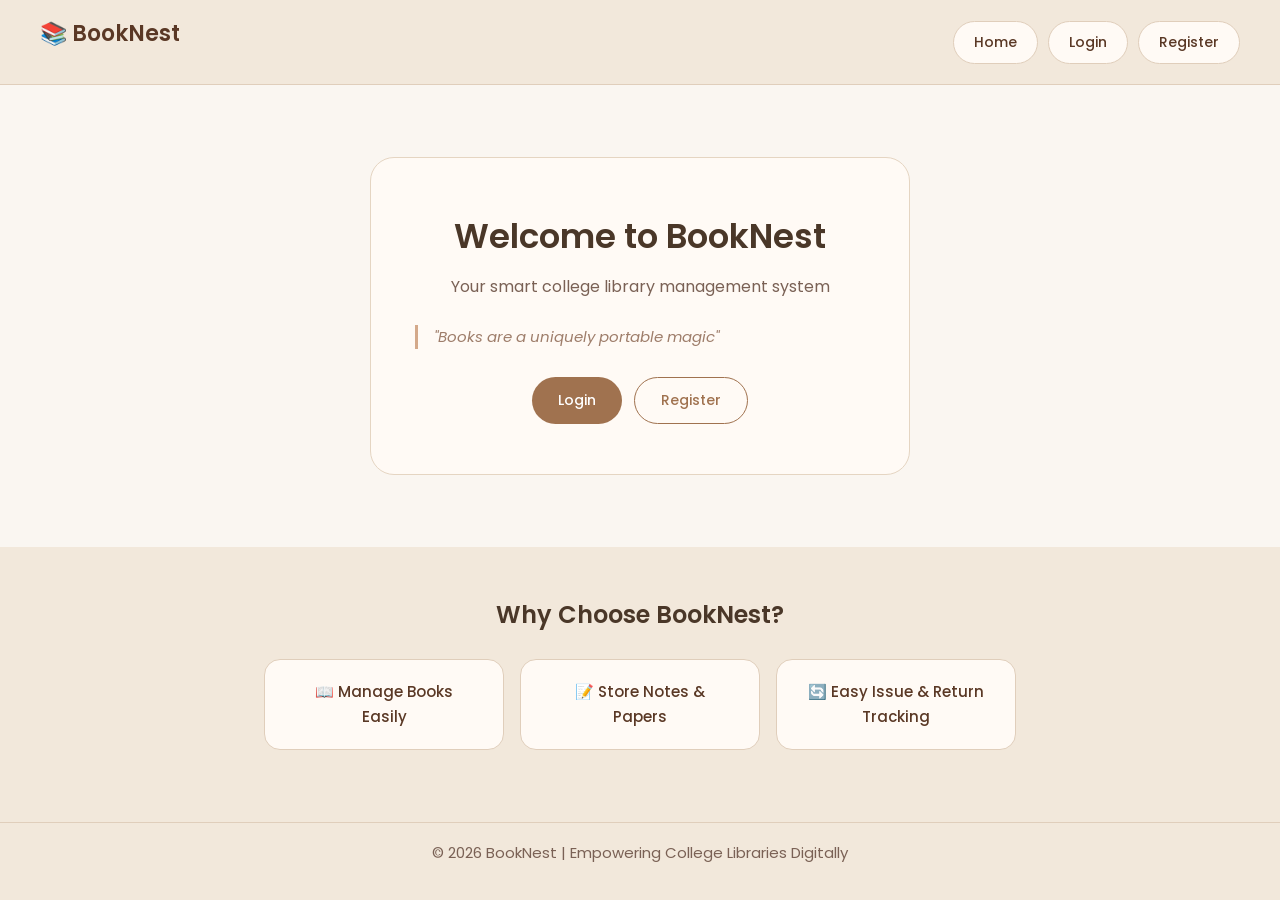
==== index.html @ f2a9ff37 "Add files via upload added Frontend" ====
<!DOCTYPE html>
<html lang="en">

<head>
    <meta charset="UTF-8">
    <meta name="viewport" content="width=device-width, initial-scale=1.0">
    <title>BookNest</title>

    <link rel="stylesheet" href="style.css">

    <link href="https://fonts.googleapis.com/css2?family=Poppins&display=swap" rel="stylesheet">
</head>

<body>

    <!-- Navbar -->
    <div class="navbar">
        <h2>📚 BookNest</h2>
        <div class="nav-links">
            <a href="index.html">Home</a>
            <a href="login.html">Login</a>
            <a href="register.html">Register</a>
        </div>
    </div>

    <!-- Hero Section -->
    <div class="container">
        <div class="card">
            <h1>Welcome to BookNest</h1>
            <p>Your smart college library management system</p>

            <blockquote>
                "Books are a uniquely portable magic"
            </blockquote>

            <div class="btn-group">
                <button onclick="location.href='login.html'">Login</button>
                <button onclick="location.href='register.html'" class="secondary-btn">Register</button>
            </div>
        </div>
    </div>

    <!-- Features -->
    <section class="features">
        <h2>Why Choose BookNest?</h2>
        <div class="feature-boxes">
            <div class="feature">
                📖 Manage Books Easily
            </div>
            <div class="feature">
                📝 Store Notes & Papers
            </div>
            <div class="feature">
                🔄 Easy Issue & Return Tracking
            </div>
        </div>
    </section>

    <!-- Footer -->
    <footer>
        <p>© 2026 BookNest | Empowering College Libraries Digitally</p>
    </footer>

</body>

</html>
---- style.css ----
/* =========================================
   BOOKNEST — SOFT ELEGANT THEME
   Warm Cream · Blush · Brown · Terracotta
   Redesigned for consistency & aesthetics
========================================= */

@import url('https://fonts.googleapis.com/css2?family=Poppins:wght@400;500;600&display=swap');

/* RESET */
*, *::before, *::after {
  margin: 0;
  padding: 0;
  box-sizing: border-box;
}

/* BASE */
body {
  font-family: 'Poppins', sans-serif;
  background: #faf6f1;
  color: #4a3728;
  line-height: 1.65;
  min-height: 100vh;
  display: flex;
  flex-direction: column;
}

/* =========================================
   NAVBAR
========================================= */
.navbar {
  background: #f2e8db;
  padding: 16px 40px;
  display: flex;
  justify-content: space-between;
  align-items: center;
  border-bottom: 1px solid #e0cebb;
  position: sticky;
  top: 0;
  z-index: 100;
}

.logo {
  font-size: 24px;
  font-weight: 600;
  color: #5a3825;
  letter-spacing: 0.3px;
}

.nav-links {
  display: flex;
  gap: 10px;
}

.nav-links a {
  text-decoration: none;
  color: #5a3825;
  background: #fffaf5;
  padding: 9px 20px;
  border-radius: 30px;
  border: 1px solid #e0cebb;
  font-size: 14px;
  font-weight: 500;
  transition: background 0.25s, color 0.25s, transform 0.2s;
}

.nav-links a:hover,
.nav-links a.active {
  background: #a0724f;
  color: #fff;
  border-color: #a0724f;
  transform: translateY(-1px);
}

/* Hamburger */
.menu-toggle {
  display: none;
  font-size: 22px;
  cursor: pointer;
  color: #5a3825;
}

/* =========================================
   HERO / INDEX PAGE
========================================= */
.container {
  flex: 1;
  display: flex;
  align-items: center;
  justify-content: center;
  padding: 60px 20px;
}

.card {
  background: #fffaf5;
  border: 1px solid #e5d5c2;
  border-radius: 24px;
  padding: 50px 44px;
  max-width: 540px;
  width: 100%;
  text-align: center;
}

.card h1 {
  font-size: 34px;
  color: #4a3728;
  margin-bottom: 10px;
}

.card p {
  font-size: 16px;
  color: #7a6155;
  margin-bottom: 24px;
}

blockquote {
  font-style: italic;
  color: #9e7d6a;
  border-left: 3px solid #d4a98a;
  padding-left: 16px;
  margin: 0 0 28px;
  text-align: left;
  font-size: 15px;
}

.btn-group {
  display: flex;
  gap: 12px;
  justify-content: center;
  flex-wrap: wrap;
}

/* Features Section */
.features {
  background: #f2e8db;
  padding: 48px 40px;
  text-align: center;
}

.features h2 {
  font-size: 24px;
  color: #4a3728;
  margin-bottom: 24px;
}

.feature-boxes {
  display: flex;
  gap: 16px;
  justify-content: center;
  flex-wrap: wrap;
}

.feature {
  background: #fffaf5;
  border: 1px solid #e0cebb;
  border-radius: 16px;
  padding: 20px 28px;
  font-size: 15px;
  color: #5a3825;
  font-weight: 500;
  flex: 1;
  min-width: 180px;
  max-width: 240px;
}

/* =========================================
   GENERAL PAGE CONTAINERS
========================================= */
.login-container,
.register-container,
.add-books-container,
.manage-books-container,
.issue-return-container,
.search-container,
.account-container {
  max-width: 820px;
  margin: 48px auto;
  background: #fffaf5;
  padding: 40px 44px;
  border-radius: 24px;
  border: 1px solid #e5d5c2;
}

section {
  flex: 1;
  padding: 0 20px;
}

/* =========================================
   TYPOGRAPHY
========================================= */
h1 {
  font-size: 30px;
  font-weight: 600;
  color: #4a3728;
  margin-bottom: 8px;
}

h2 {
  font-size: 22px;
  font-weight: 600;
  color: #5a3825;
  margin-bottom: 16px;
}

h3 {
  font-size: 17px;
  font-weight: 500;
  margin-bottom: 8px;
}

p {
  color: #7a6155;
  margin-bottom: 16px;
  font-size: 15px;
}

/* =========================================
   FORMS
========================================= */
form {
  display: flex;
  flex-direction: column;
  gap: 16px;
}

input,
select,
textarea {
  width: 100%;
  padding: 13px 16px;
  border-radius: 12px;
  border: 1px solid #d8c3a5;
  background: #fffdf9;
  font-size: 14px;
  font-family: 'Poppins', sans-serif;
  color: #4a3728;
  transition: border-color 0.2s, box-shadow 0.2s;
}

input:focus,
select:focus,
textarea:focus {
  border-color: #a0724f;
  box-shadow: 0 0 0 3px rgba(160, 114, 79, 0.12);
  outline: none;
}

input::placeholder,
textarea::placeholder {
  color: #b09a88;
}

label {
  font-size: 14px;
  color: #7a6155;
  font-weight: 500;
  margin-bottom: -8px;
}

/* =========================================
   BUTTONS
========================================= */
button,
.btn {
  background: #a0724f;
  color: #fff;
  border: none;
  padding: 12px 26px;
  border-radius: 30px;
  cursor: pointer;
  font-size: 14px;
  font-weight: 500;
  font-family: 'Poppins', sans-serif;
  transition: background 0.25s, transform 0.2s;
  display: inline-block;
  text-align: center;
}

button:hover,
.btn:hover {
  background: #7d5538;
  transform: translateY(-1px);
}

.secondary-btn {
  background: #fffaf5;
  color: #a0724f;
  border: 1.5px solid #a0724f;
}

.secondary-btn:hover {
  background: #f2e8db;
  color: #7d5538;
  border-color: #7d5538;
}

.register-link,
.login-link {
  font-size: 13px;
  color: #9e7d6a;
  text-align: center;
  margin-top: 4px;
}

.register-link a,
.login-link a {
  color: #a0724f;
  font-weight: 500;
  text-decoration: none;
}

.register-link a:hover,
.login-link a:hover {
  text-decoration: underline;
}

/* =========================================
   DASHBOARD LAYOUT
========================================= */
.dashboard {
  display: flex;
  flex: 1;
  min-height: calc(100vh - 70px - 56px);
}

/* SIDEBAR */
.sidebar {
  width: 220px;
  min-width: 220px;
  background: #f2e8db;
  border-right: 1px solid #e0cebb;
  padding: 32px 20px;
}

.sidebar h2 {
  font-size: 14px;
  font-weight: 600;
  color: #9e7d6a;
  letter-spacing: 0.8px;
  text-transform: uppercase;
  margin-bottom: 20px;
}

.sidebar ul {
  list-style: none;
  display: flex;
  flex-direction: column;
  gap: 6px;
}

.sidebar ul li a {
  display: block;
  padding: 10px 14px;
  border-radius: 10px;
  text-decoration: none;
  color: #5a3825;
  font-size: 14px;
  font-weight: 500;
  transition: background 0.2s, color 0.2s;
}

.sidebar ul li a:hover {
  background: #e8d5c2;
  color: #4a3728;
}

/* MAIN CONTENT */
.dashboard-main {
  flex: 1;
  padding: 36px 40px;
  overflow-y: auto;
}

.dashboard-main h1 {
  margin-bottom: 6px;
}

/* Stat Cards */
.dashboard-cards {
  display: grid;
  grid-template-columns: repeat(auto-fit, minmax(160px, 1fr));
  gap: 16px;
  margin: 28px 0;
}

.dash-card {
  background: #fffaf5;
  border: 1px solid #e5d5c2;
  border-radius: 16px;
  padding: 22px 20px;
  text-align: center;
}

.dash-card h3 {
  font-size: 13px;
  color: #9e7d6a;
  font-weight: 500;
  margin-bottom: 8px;
  text-transform: uppercase;
  letter-spacing: 0.5px;
}

.dash-card p {
  font-size: 28px;
  font-weight: 600;
  color: #5a3825;
  margin: 0;
}

/* Quick Actions */
.quick-actions {
  display: flex;
  flex-wrap: wrap;
  gap: 10px;
  margin-bottom: 32px;
}

.quick-actions button {
  font-size: 13px;
  padding: 10px 20px;
}

/* Recent Activity */
.recent-activity {
  background: #f9f3ec;
  border: 1px solid #e5d5c2;
  border-radius: 16px;
  padding: 24px 28px;
}

.recent-activity h2 {
  margin-bottom: 14px;
}

.recent-activity ul {
  list-style: none;
  display: flex;
  flex-direction: column;
  gap: 10px;
}

.recent-activity ul li {
  font-size: 14px;
  color: #6b5548;
  padding: 10px 14px;
  background: #fffaf5;
  border-radius: 10px;
  border: 1px solid #ecdbc8;
}

/* =========================================
   TABLES (Manage Books / Account)
========================================= */
.manage-search {
  display: flex;
  gap: 10px;
  margin-bottom: 24px;
}

.manage-search input {
  flex: 1;
}

.manage-search button {
  white-space: nowrap;
}

.books-table {
  width: 100%;
  border-collapse: collapse;
  font-size: 14px;
  margin-top: 8px;
}

.books-table thead tr {
  background: #f2e8db;
}

.books-table th {
  padding: 12px 14px;
  text-align: left;
  font-weight: 600;
  color: #5a3825;
  border-bottom: 2px solid #e0cebb;
}

.books-table td {
  padding: 12px 14px;
  color: #6b5548;
  border-bottom: 1px solid #f0e4d4;
}

.books-table tbody tr:hover {
  background: #fdf6ef;
}

.edit-btn {
  background: #e8f0fa;
  color: #3a5fa0;
  border: none;
  padding: 6px 14px;
  border-radius: 20px;
  font-size: 13px;
  cursor: pointer;
  margin-right: 6px;
  transition: background 0.2s;
}

.edit-btn:hover {
  background: #c8d8f0;
  transform: none;
}

.delete-btn {
  background: #faeaea;
  color: #a03030;
  border: none;
  padding: 6px 14px;
  border-radius: 20px;
  font-size: 13px;
  cursor: pointer;
  transition: background 0.2s;
}

.delete-btn:hover {
  background: #f0caca;
  transform: none;
}

/* =========================================
   ACCOUNT PAGE
========================================= */
.profile-card {
  background: #f9f3ec;
  border: 1px solid #e5d5c2;
  border-radius: 16px;
  padding: 24px 28px;
  margin-bottom: 28px;
}

.profile-card h2 {
  margin-bottom: 14px;
}

.profile-card p {
  font-size: 14px;
  color: #6b5548;
  margin-bottom: 8px;
}

.borrowed-books {
  margin-bottom: 28px;
}

.account-actions {
  display: flex;
  gap: 12px;
  flex-wrap: wrap;
}

/* =========================================
   ISSUE / RETURN
========================================= */
.fine-info {
  background: #fdf6ef;
  border: 1px solid #e5d5c2;
  border-radius: 12px;
  padding: 16px 20px;
}

.fine-info p {
  font-size: 14px;
  color: #7a6155;
  margin-bottom: 4px;
}

.fine-info p:last-child {
  margin-bottom: 0;
}

/* =========================================
   FOOTER
========================================= */
.footer,
footer {
  background: #f2e8db;
  border-top: 1px solid #e0cebb;
  text-align: center;
  padding: 18px 20px;
  font-size: 13px;
  color: #9e7d6a;
}

/* =========================================
   MOBILE RESPONSIVE
========================================= */
@media (max-width: 700px) {
  .navbar {
    padding: 14px 20px;
    flex-wrap: wrap;
    gap: 10px;
  }

  .nav-links {
    display: none;
    flex-direction: column;
    width: 100%;
    gap: 8px;
  }

  .nav-links.show {
    display: flex;
  }

  .nav-links a {
    width: 100%;
    text-align: center;
  }

  .menu-toggle {
    display: block;
  }

  .login-container,
  .register-container,
  .add-books-container,
  .manage-books-container,
  .issue-return-container,
  .search-container,
  .account-container {
    margin: 24px 0;
    padding: 28px 20px;
    border-radius: 0;
    border-left: none;
    border-right: none;
  }

  .dashboard {
    flex-direction: column;
  }

  .sidebar {
    width: 100%;
    min-width: unset;
    border-right: none;
    border-bottom: 1px solid #e0cebb;
    padding: 20px;
  }

  .sidebar ul {
    flex-direction: row;
    flex-wrap: wrap;
  }

  .dashboard-main {
    padding: 24px 20px;
  }

  .dashboard-cards {
    grid-template-columns: repeat(2, 1fr);
  }

  .card {
    padding: 32px 24px;
  }

  .feature-boxes {
    flex-direction: column;
    align-items: center;
  }

  .books-table {
    font-size: 12px;
    display: block;
    overflow-x: auto;
  }
}
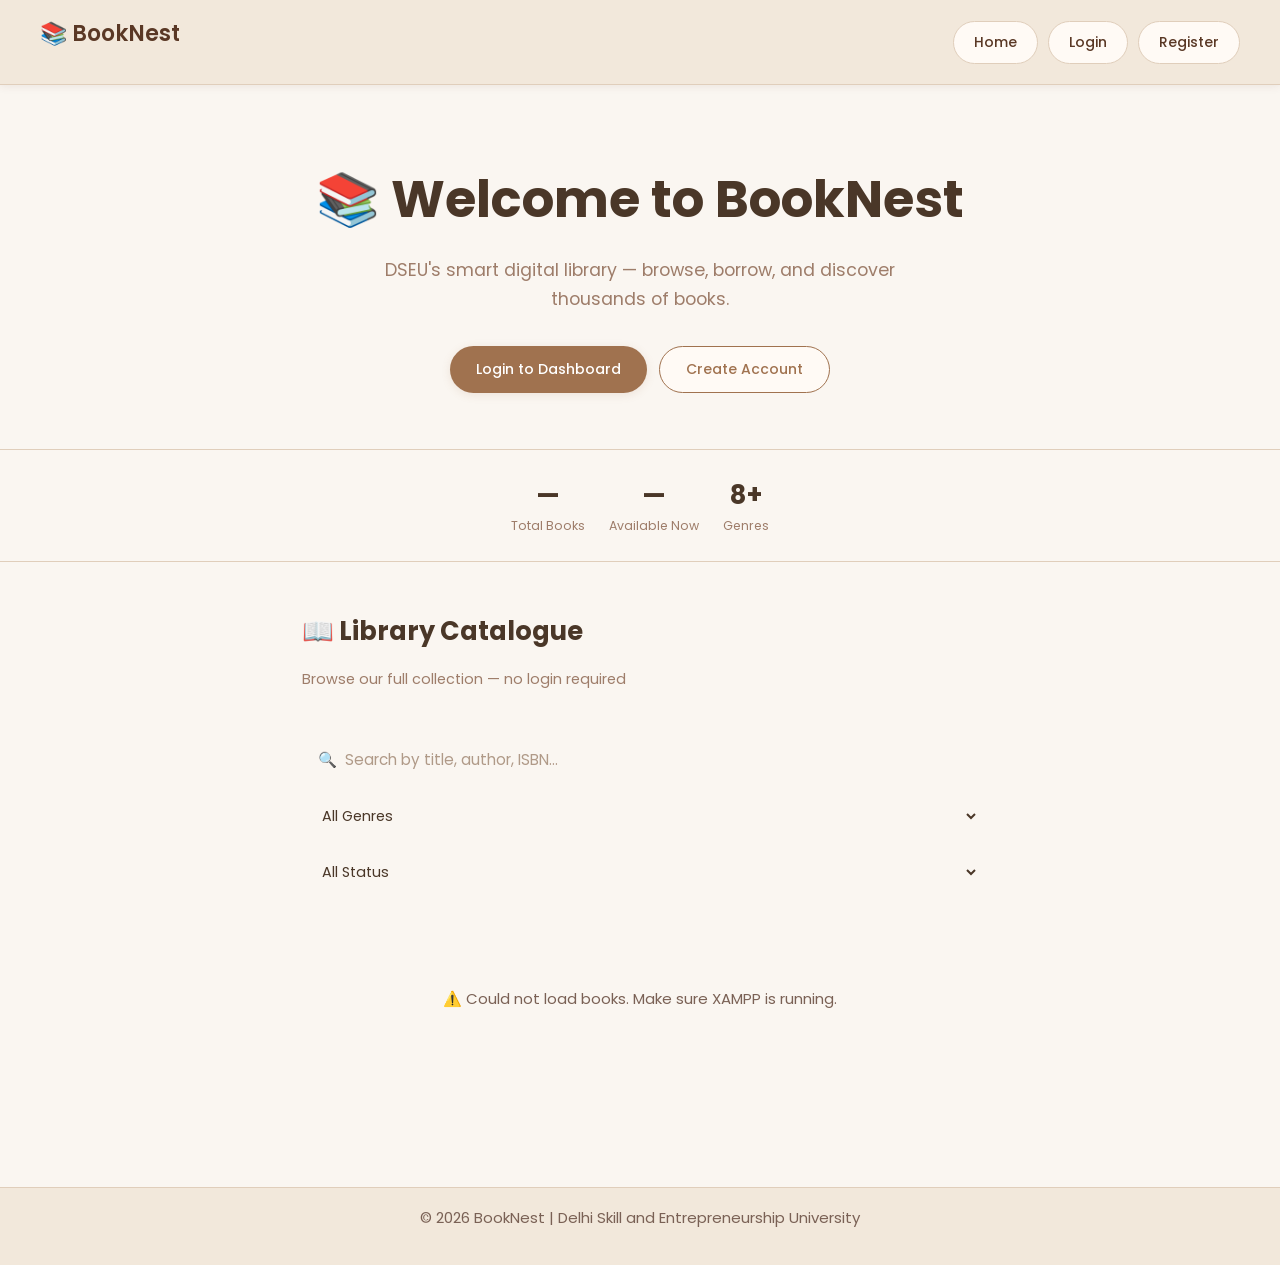
==== commit ae9989cf: "feat: implement backend API architecture for user authentication and book management, and enhance th" ====
--- a/index.html
+++ b/index.html
@@ -1,66 +1,463 @@
-<!DOCTYPE html>
-<html lang="en">
-
-<head>
-    <meta charset="UTF-8">
-    <meta name="viewport" content="width=device-width, initial-scale=1.0">
-    <title>BookNest</title>
-
-    <link rel="stylesheet" href="style.css">
-
-    <link href="https://fonts.googleapis.com/css2?family=Poppins&display=swap" rel="stylesheet">
-</head>
-
-<body>
-
-    <!-- Navbar -->
-    <div class="navbar">
-        <h2>📚 BookNest</h2>
-        <div class="nav-links">
-            <a href="index.html">Home</a>
-            <a href="login.html">Login</a>
-            <a href="register.html">Register</a>
-        </div>
-    </div>
-
-    <!-- Hero Section -->
-    <div class="container">
-        <div class="card">
-            <h1>Welcome to BookNest</h1>
-            <p>Your smart college library management system</p>
-
-            <blockquote>
-                "Books are a uniquely portable magic"
-            </blockquote>
-
-            <div class="btn-group">
-                <button onclick="location.href='login.html'">Login</button>
-                <button onclick="location.href='register.html'" class="secondary-btn">Register</button>
-            </div>
-        </div>
-    </div>
-
-    <!-- Features -->
-    <section class="features">
-        <h2>Why Choose BookNest?</h2>
-        <div class="feature-boxes">
-            <div class="feature">
-                📖 Manage Books Easily
-            </div>
-            <div class="feature">
-                📝 Store Notes & Papers
-            </div>
-            <div class="feature">
-                🔄 Easy Issue & Return Tracking
-            </div>
-        </div>
-    </section>
-
-    <!-- Footer -->
-    <footer>
-        <p>© 2026 BookNest | Empowering College Libraries Digitally</p>
-    </footer>
-
-</body>
-
+<!DOCTYPE html>
+<html lang="en">
+
+<head>
+    <meta charset="UTF-8">
+    <meta name="viewport" content="width=device-width, initial-scale=1.0">
+    <meta name="description" content="BookNest — DSEU's smart college library management system. Browse books, manage your account, and access library resources.">
+    <title>BookNest | College Library</title>
+    <link rel="stylesheet" href="style.css">
+    <link href="https://fonts.googleapis.com/css2?family=Poppins:wght@300;400;500;600;700&display=swap" rel="stylesheet">
+    <style>
+        /* ── Hero ────────────────────────────── */
+        .hero {
+            background: linear-gradient(135deg, var(--bn-cream) 0%, #f0e8df 100%);
+            padding: 72px 24px 56px;
+            text-align: center;
+        }
+        .hero h1 {
+            font-size: clamp(2rem, 5vw, 3.2rem);
+            font-weight: 700;
+            color: var(--bn-brown-dark);
+            margin-bottom: 14px;
+        }
+        .hero p {
+            font-size: 1.1rem;
+            color: var(--bn-brown-light);
+            max-width: 520px;
+            margin: 0 auto 32px;
+        }
+        .hero-btns { display: flex; gap: 12px; justify-content: center; flex-wrap: wrap; }
+        .hero-btns .btn { min-width: 140px; }
+
+        /* ── Books Section ───────────────────── */
+        .books-section {
+            padding: 48px 24px 64px;
+            max-width: 1200px;
+            margin: 0 auto;
+        }
+        .section-header {
+            display: flex;
+            align-items: center;
+            justify-content: space-between;
+            margin-bottom: 28px;
+            flex-wrap: wrap;
+            gap: 12px;
+        }
+        .section-header h2 {
+            font-size: 1.6rem;
+            font-weight: 700;
+            color: var(--bn-brown-dark);
+        }
+        .section-header p { color: var(--bn-brown-light); font-size: 0.9rem; }
+
+        /* Search bar */
+        .home-search {
+            display: flex;
+            gap: 10px;
+            margin-bottom: 32px;
+            flex-wrap: wrap;
+        }
+        .home-search input {
+            flex: 1;
+            min-width: 220px;
+            padding: 12px 16px;
+            border: 1.5px solid var(--bn-input-border);
+            border-radius: var(--r-md);
+            font-size: 0.95rem;
+            background: var(--bn-white);
+            color: var(--bn-brown-dark);
+            font-family: inherit;
+            transition: border-color 0.2s;
+        }
+        .home-search input:focus {
+            outline: none;
+            border-color: var(--bn-brown);
+        }
+        .home-search select {
+            padding: 12px 16px;
+            border: 1.5px solid var(--bn-input-border);
+            border-radius: var(--r-md);
+            background: var(--bn-white);
+            color: var(--bn-brown-dark);
+            font-family: inherit;
+            font-size: 0.9rem;
+            cursor: pointer;
+        }
+
+        /* Book grid */
+        .books-grid {
+            display: grid;
+            grid-template-columns: repeat(auto-fill, minmax(200px, 1fr));
+            gap: 24px;
+        }
+
+        .book-card {
+            background: var(--bn-white);
+            border-radius: var(--r-lg);
+            border: 1px solid var(--bn-border);
+            overflow: hidden;
+            transition: transform 0.2s, box-shadow 0.2s;
+            cursor: default;
+        }
+        .book-card:hover {
+            transform: translateY(-4px);
+            box-shadow: 0 12px 32px rgba(101,67,33,0.13);
+        }
+        .book-cover-img {
+            width: 100%;
+            height: 220px;
+            object-fit: cover;
+            display: block;
+            background: var(--bn-cream);
+        }
+        .book-cover-placeholder {
+            width: 100%;
+            height: 220px;
+            display: flex;
+            align-items: center;
+            justify-content: center;
+            font-size: 3.5rem;
+            background: linear-gradient(135deg, #f5ede4 0%, #ede3d8 100%);
+        }
+        .book-card-body {
+            padding: 14px 16px 18px;
+        }
+        .book-card-title {
+            font-size: 0.95rem;
+            font-weight: 600;
+            color: var(--bn-brown-dark);
+            margin-bottom: 4px;
+            line-height: 1.3;
+            display: -webkit-box;
+            -webkit-line-clamp: 2;
+            -webkit-box-orient: vertical;
+            overflow: hidden;
+        }
+        .book-card-author {
+            font-size: 0.8rem;
+            color: var(--bn-brown-light);
+            margin-bottom: 10px;
+        }
+        .book-card-meta {
+            display: flex;
+            align-items: center;
+            justify-content: space-between;
+            flex-wrap: wrap;
+            gap: 6px;
+        }
+        .badge-genre {
+            font-size: 0.7rem;
+            padding: 3px 9px;
+            background: var(--bn-cream);
+            color: var(--bn-brown);
+            border-radius: 20px;
+            border: 1px solid var(--bn-border);
+            font-weight: 500;
+        }
+        .avail-badge {
+            font-size: 0.72rem;
+            font-weight: 600;
+            padding: 3px 9px;
+            border-radius: 20px;
+        }
+        .avail-badge.ok  { background: #edfaf3; color: #1a7f4f; }
+        .avail-badge.low { background: #fff8e6; color: #b45309; }
+        .avail-badge.none { background: #fef2f2; color: #b91c1c; }
+
+        /* Loading / empty states */
+        .books-state {
+            grid-column: 1 / -1;
+            text-align: center;
+            padding: 60px 20px;
+            color: var(--bn-brown-light);
+        }
+        .books-state .spinner {
+            width: 40px; height: 40px;
+            border: 3px solid var(--bn-border);
+            border-top-color: var(--bn-brown);
+            border-radius: 50%;
+            animation: spin 0.8s linear infinite;
+            margin: 0 auto 16px;
+        }
+        @keyframes spin { to { transform: rotate(360deg); } }
+
+        /* Pagination */
+        .home-pagination {
+            display: flex;
+            gap: 8px;
+            justify-content: center;
+            margin-top: 36px;
+            flex-wrap: wrap;
+        }
+        .home-pagination button {
+            padding: 8px 16px;
+            border: 1.5px solid var(--bn-border);
+            border-radius: var(--r-sm);
+            background: var(--bn-white);
+            color: var(--bn-brown);
+            cursor: pointer;
+            font-size: 0.88rem;
+            font-family: inherit;
+            transition: all 0.2s;
+        }
+        .home-pagination button:hover,
+        .home-pagination button.active {
+            background: var(--bn-brown);
+            color: var(--bn-white);
+            border-color: var(--bn-brown);
+        }
+        .home-pagination button:disabled { opacity: 0.4; cursor: default; }
+
+        /* Stats strip */
+        .stats-strip {
+            display: flex;
+            gap: 24px;
+            justify-content: center;
+            flex-wrap: wrap;
+            padding: 24px;
+            background: var(--bn-white);
+            border-top: 1px solid var(--bn-border);
+            border-bottom: 1px solid var(--bn-border);
+        }
+        .stat-chip {
+            text-align: center;
+        }
+        .stat-chip .val {
+            font-size: 1.6rem;
+            font-weight: 700;
+            color: var(--bn-brown-dark);
+        }
+        .stat-chip .lbl {
+            font-size: 0.78rem;
+            color: var(--bn-brown-light);
+        }
+    </style>
+</head>
+
+<body>
+
+    <!-- Navbar -->
+    <nav class="navbar">
+        <h2>📚 BookNest</h2>
+        <div class="nav-links" id="navLinks">
+            <a href="index.html">Home</a>
+            <a href="login.html" id="navLogin">Login</a>
+            <a href="register.html" id="navRegister">Register</a>
+            <a href="dashboard.html" id="navDashboard" style="display:none">Dashboard</a>
+            <a href="api/logout.php" id="navLogout" style="display:none">Logout</a>
+        </div>
+    </nav>
+
+    <!-- Hero -->
+    <section class="hero">
+        <h1>📚 Welcome to BookNest</h1>
+        <p>DSEU's smart digital library — browse, borrow, and discover thousands of books.</p>
+        <div class="hero-btns">
+            <button class="btn primary-btn" onclick="location.href='login.html'" id="heroBtnLogin">Login to Dashboard</button>
+            <button class="btn secondary-btn" onclick="location.href='register.html'" id="heroBtnRegister">Create Account</button>
+        </div>
+    </section>
+
+    <!-- Stats Strip -->
+    <div class="stats-strip">
+        <div class="stat-chip">
+            <div class="val" id="homeStatTotal">—</div>
+            <div class="lbl">Total Books</div>
+        </div>
+        <div class="stat-chip">
+            <div class="val" id="homeStatAvailable">—</div>
+            <div class="lbl">Available Now</div>
+        </div>
+        <div class="stat-chip">
+            <div class="val" id="homeStatGenres">8+</div>
+            <div class="lbl">Genres</div>
+        </div>
+    </div>
+
+    <!-- Book Catalogue -->
+    <section class="books-section">
+        <div class="section-header">
+            <div>
+                <h2>📖 Library Catalogue</h2>
+                <p>Browse our full collection — no login required</p>
+            </div>
+        </div>
+
+        <!-- Search & Filter -->
+        <div class="home-search">
+            <input type="search" id="homeSearch" placeholder="🔍  Search by title, author, ISBN…" autocomplete="off">
+            <select id="homeGenre">
+                <option value="">All Genres</option>
+                <option>Fiction</option>
+                <option>Dystopian Fiction</option>
+                <option>Classic Fiction</option>
+                <option>Fantasy</option>
+                <option>Mystery/Thriller</option>
+                <option>Philosophical Fiction</option>
+                <option>Science</option>
+                <option>Non-Fiction</option>
+                <option>History</option>
+                <option>Biography</option>
+                <option>Computer Science</option>
+                <option>Mathematics</option>
+                <option>Engineering</option>
+            </select>
+            <select id="homeStatus">
+                <option value="">All Status</option>
+                <option value="available">Available</option>
+                <option value="unavailable">Fully Issued</option>
+            </select>
+        </div>
+
+        <!-- Grid -->
+        <div class="books-grid" id="homeGrid">
+            <div class="books-state">
+                <div class="spinner"></div>
+                <p>Loading catalogue…</p>
+            </div>
+        </div>
+
+        <!-- Pagination -->
+        <div class="home-pagination" id="homePagination"></div>
+    </section>
+
+    <!-- Footer -->
+    <footer class="footer">
+        <p>© 2026 BookNest | Delhi Skill and Entrepreneurship University</p>
+    </footer>
+
+    <script>
+    // ── Session-aware nav ─────────────────────────────────
+    (function () {
+        try {
+            const s = JSON.parse(sessionStorage.getItem('booknest_session') || 'null');
+            if (s && s.username) {
+                document.getElementById('navLogin').style.display = 'none';
+                document.getElementById('navRegister').style.display = 'none';
+                document.getElementById('navDashboard').style.display = '';
+                document.getElementById('navLogout').style.display = '';
+                document.getElementById('heroBtnLogin').textContent = 'Go to Dashboard';
+                document.getElementById('heroBtnLogin').onclick = () => location.href = 'dashboard.html';
+                document.getElementById('heroBtnRegister').style.display = 'none';
+            }
+        } catch(e) {}
+    })();
+
+    // ── Catalogue ─────────────────────────────────────────
+    const PER = 12;
+    let currentPage = 1;
+    let searchTimer;
+
+    async function loadCatalogue(page = 1) {
+        currentPage = page;
+        const grid  = document.getElementById('homeGrid');
+        const q     = document.getElementById('homeSearch').value.trim();
+        const genre = document.getElementById('homeGenre').value;
+        const status = document.getElementById('homeStatus').value;
+
+        grid.innerHTML = `<div class="books-state"><div class="spinner"></div><p>Loading catalogue…</p></div>`;
+
+        const params = new URLSearchParams({ action: 'list', page, per: PER });
+        if (genre)  params.set('genre', genre);
+        if (status) params.set('status', status);
+        if (q)      params.set('q', q);
+
+        try {
+            const res  = await fetch('api/books.php?' + params);
+            const data = await res.json();
+            if (!data.success) throw new Error(data.message);
+
+            // Stats
+            if (page === 1 && !genre && !status && !q) {
+                document.getElementById('homeStatTotal').textContent = data.meta.total;
+            }
+
+            renderGrid(data.data);
+            renderPagination(data.meta);
+        } catch (e) {
+            grid.innerHTML = `<div class="books-state"><p>⚠️ Could not load books. Make sure XAMPP is running.</p></div>`;
+        }
+    }
+
+    function renderGrid(books) {
+        const grid = document.getElementById('homeGrid');
+        if (!books || books.length === 0) {
+            grid.innerHTML = `<div class="books-state"><p>📭 No books found matching your search.</p></div>`;
+            return;
+        }
+        grid.innerHTML = books.map(b => {
+            const avail = parseInt(b.available);
+            const total = parseInt(b.total_copies);
+            const pct   = total > 0 ? avail / total : 0;
+            const cls   = avail === 0 ? 'none' : pct <= 0.25 ? 'low' : 'ok';
+            const label = avail === 0 ? 'Fully Issued' : `${avail} / ${total} Available`;
+
+            const coverHtml = b.cover_url
+                ? `<img class="book-cover-img" src="${esc(b.cover_url)}" alt="Cover of ${esc(b.title)}" loading="lazy" onerror="this.style.display='none';this.nextElementSibling.style.display='flex'">`
+                : '';
+            const placeholder = `<div class="book-cover-placeholder" ${b.cover_url ? 'style="display:none"' : ''}>📚</div>`;
+
+            return `
+            <div class="book-card">
+                ${coverHtml}${placeholder}
+                <div class="book-card-body">
+                    <div class="book-card-title">${esc(b.title)}</div>
+                    <div class="book-card-author">by ${esc(b.author)}</div>
+                    <div class="book-card-meta">
+                        ${b.genre ? `<span class="badge-genre">${esc(b.genre)}</span>` : '<span></span>'}
+                        <span class="avail-badge ${cls}">${label}</span>
+                    </div>
+                </div>
+            </div>`;
+        }).join('');
+    }
+
+    function renderPagination(meta) {
+        const el  = document.getElementById('homePagination');
+        const { page, total_pages } = meta;
+        if (total_pages <= 1) { el.innerHTML = ''; return; }
+
+        let html = `<button ${page<=1?'disabled':''} onclick="loadCatalogue(${page-1})">← Prev</button>`;
+        for (let i = 1; i <= total_pages; i++) {
+            if (total_pages > 7 && Math.abs(i - page) > 2 && i !== 1 && i !== total_pages) {
+                if (i === 2 || i === total_pages - 1) html += `<button disabled>…</button>`;
+                continue;
+            }
+            html += `<button class="${i===page?'active':''}" onclick="loadCatalogue(${i})">${i}</button>`;
+        }
+        html += `<button ${page>=total_pages?'disabled':''} onclick="loadCatalogue(${page+1})">Next →</button>`;
+        el.innerHTML = html;
+    }
+
+    function esc(str) {
+        return String(str ?? '').replace(/&/g,'&amp;').replace(/</g,'&lt;').replace(/>/g,'&gt;').replace(/"/g,'&quot;');
+    }
+
+    // ── Events ────────────────────────────────────────────
+    document.getElementById('homeSearch').addEventListener('input', e => {
+        clearTimeout(searchTimer);
+        searchTimer = setTimeout(() => loadCatalogue(1), 300);
+    });
+    document.getElementById('homeGenre').addEventListener('change', () => loadCatalogue(1));
+    document.getElementById('homeStatus').addEventListener('change', () => loadCatalogue(1));
+
+    // ── Load stats separately ─────────────────────────────
+    async function loadStats() {
+        try {
+            const r1 = await fetch('api/books.php?action=list&per=1');
+            const d1 = await r1.json();
+            if (d1.success) document.getElementById('homeStatTotal').textContent = d1.meta.total;
+
+            const r2 = await fetch('api/books.php?action=list&per=1&status=available');
+            const d2 = await r2.json();
+            if (d2.success) document.getElementById('homeStatAvailable').textContent = d2.meta.total;
+        } catch(e) {}
+    }
+
+    loadCatalogue(1);
+    loadStats();
+    </script>
+
+</body>
 </html>
--- a/style.css
+++ b/style.css
@@ -1,677 +1,1713 @@
-/* =========================================
-   BOOKNEST — SOFT ELEGANT THEME
-   Warm Cream · Blush · Brown · Terracotta
-   Redesigned for consistency & aesthetics
-========================================= */
-
-@import url('https://fonts.googleapis.com/css2?family=Poppins:wght@400;500;600&display=swap');
-
-/* RESET */
-*, *::before, *::after {
-  margin: 0;
-  padding: 0;
-  box-sizing: border-box;
-}
-
-/* BASE */
-body {
-  font-family: 'Poppins', sans-serif;
-  background: #faf6f1;
-  color: #4a3728;
-  line-height: 1.65;
-  min-height: 100vh;
-  display: flex;
-  flex-direction: column;
-}
-
-/* =========================================
-   NAVBAR
-========================================= */
-.navbar {
-  background: #f2e8db;
-  padding: 16px 40px;
-  display: flex;
-  justify-content: space-between;
-  align-items: center;
-  border-bottom: 1px solid #e0cebb;
-  position: sticky;
-  top: 0;
-  z-index: 100;
-}
-
-.logo {
-  font-size: 24px;
-  font-weight: 600;
-  color: #5a3825;
-  letter-spacing: 0.3px;
-}
-
-.nav-links {
-  display: flex;
-  gap: 10px;
-}
-
-.nav-links a {
-  text-decoration: none;
-  color: #5a3825;
-  background: #fffaf5;
-  padding: 9px 20px;
-  border-radius: 30px;
-  border: 1px solid #e0cebb;
-  font-size: 14px;
-  font-weight: 500;
-  transition: background 0.25s, color 0.25s, transform 0.2s;
-}
-
-.nav-links a:hover,
-.nav-links a.active {
-  background: #a0724f;
-  color: #fff;
-  border-color: #a0724f;
-  transform: translateY(-1px);
-}
-
-/* Hamburger */
-.menu-toggle {
-  display: none;
-  font-size: 22px;
-  cursor: pointer;
-  color: #5a3825;
-}
-
-/* =========================================
-   HERO / INDEX PAGE
-========================================= */
-.container {
-  flex: 1;
-  display: flex;
-  align-items: center;
-  justify-content: center;
-  padding: 60px 20px;
-}
-
-.card {
-  background: #fffaf5;
-  border: 1px solid #e5d5c2;
-  border-radius: 24px;
-  padding: 50px 44px;
-  max-width: 540px;
-  width: 100%;
-  text-align: center;
-}
-
-.card h1 {
-  font-size: 34px;
-  color: #4a3728;
-  margin-bottom: 10px;
-}
-
-.card p {
-  font-size: 16px;
-  color: #7a6155;
-  margin-bottom: 24px;
-}
-
-blockquote {
-  font-style: italic;
-  color: #9e7d6a;
-  border-left: 3px solid #d4a98a;
-  padding-left: 16px;
-  margin: 0 0 28px;
-  text-align: left;
-  font-size: 15px;
-}
-
-.btn-group {
-  display: flex;
-  gap: 12px;
-  justify-content: center;
-  flex-wrap: wrap;
-}
-
-/* Features Section */
-.features {
-  background: #f2e8db;
-  padding: 48px 40px;
-  text-align: center;
-}
-
-.features h2 {
-  font-size: 24px;
-  color: #4a3728;
-  margin-bottom: 24px;
-}
-
-.feature-boxes {
-  display: flex;
-  gap: 16px;
-  justify-content: center;
-  flex-wrap: wrap;
-}
-
-.feature {
-  background: #fffaf5;
-  border: 1px solid #e0cebb;
-  border-radius: 16px;
-  padding: 20px 28px;
-  font-size: 15px;
-  color: #5a3825;
-  font-weight: 500;
-  flex: 1;
-  min-width: 180px;
-  max-width: 240px;
-}
-
-/* =========================================
-   GENERAL PAGE CONTAINERS
-========================================= */
-.login-container,
-.register-container,
-.add-books-container,
-.manage-books-container,
-.issue-return-container,
-.search-container,
-.account-container {
-  max-width: 820px;
-  margin: 48px auto;
-  background: #fffaf5;
-  padding: 40px 44px;
-  border-radius: 24px;
-  border: 1px solid #e5d5c2;
-}
-
-section {
-  flex: 1;
-  padding: 0 20px;
-}
-
-/* =========================================
-   TYPOGRAPHY
-========================================= */
-h1 {
-  font-size: 30px;
-  font-weight: 600;
-  color: #4a3728;
-  margin-bottom: 8px;
-}
-
-h2 {
-  font-size: 22px;
-  font-weight: 600;
-  color: #5a3825;
-  margin-bottom: 16px;
-}
-
-h3 {
-  font-size: 17px;
-  font-weight: 500;
-  margin-bottom: 8px;
-}
-
-p {
-  color: #7a6155;
-  margin-bottom: 16px;
-  font-size: 15px;
-}
-
-/* =========================================
-   FORMS
-========================================= */
-form {
-  display: flex;
-  flex-direction: column;
-  gap: 16px;
-}
-
-input,
-select,
-textarea {
-  width: 100%;
-  padding: 13px 16px;
-  border-radius: 12px;
-  border: 1px solid #d8c3a5;
-  background: #fffdf9;
-  font-size: 14px;
-  font-family: 'Poppins', sans-serif;
-  color: #4a3728;
-  transition: border-color 0.2s, box-shadow 0.2s;
-}
-
-input:focus,
-select:focus,
-textarea:focus {
-  border-color: #a0724f;
-  box-shadow: 0 0 0 3px rgba(160, 114, 79, 0.12);
-  outline: none;
-}
-
-input::placeholder,
-textarea::placeholder {
-  color: #b09a88;
-}
-
-label {
-  font-size: 14px;
-  color: #7a6155;
-  font-weight: 500;
-  margin-bottom: -8px;
-}
-
-/* =========================================
-   BUTTONS
-========================================= */
-button,
-.btn {
-  background: #a0724f;
-  color: #fff;
-  border: none;
-  padding: 12px 26px;
-  border-radius: 30px;
-  cursor: pointer;
-  font-size: 14px;
-  font-weight: 500;
-  font-family: 'Poppins', sans-serif;
-  transition: background 0.25s, transform 0.2s;
-  display: inline-block;
-  text-align: center;
-}
-
-button:hover,
-.btn:hover {
-  background: #7d5538;
-  transform: translateY(-1px);
-}
-
-.secondary-btn {
-  background: #fffaf5;
-  color: #a0724f;
-  border: 1.5px solid #a0724f;
-}
-
-.secondary-btn:hover {
-  background: #f2e8db;
-  color: #7d5538;
-  border-color: #7d5538;
-}
-
-.register-link,
-.login-link {
-  font-size: 13px;
-  color: #9e7d6a;
-  text-align: center;
-  margin-top: 4px;
-}
-
-.register-link a,
-.login-link a {
-  color: #a0724f;
-  font-weight: 500;
-  text-decoration: none;
-}
-
-.register-link a:hover,
-.login-link a:hover {
-  text-decoration: underline;
-}
-
-/* =========================================
-   DASHBOARD LAYOUT
-========================================= */
-.dashboard {
-  display: flex;
-  flex: 1;
-  min-height: calc(100vh - 70px - 56px);
-}
-
-/* SIDEBAR */
-.sidebar {
-  width: 220px;
-  min-width: 220px;
-  background: #f2e8db;
-  border-right: 1px solid #e0cebb;
-  padding: 32px 20px;
-}
-
-.sidebar h2 {
-  font-size: 14px;
-  font-weight: 600;
-  color: #9e7d6a;
-  letter-spacing: 0.8px;
-  text-transform: uppercase;
-  margin-bottom: 20px;
-}
-
-.sidebar ul {
-  list-style: none;
-  display: flex;
-  flex-direction: column;
-  gap: 6px;
-}
-
-.sidebar ul li a {
-  display: block;
-  padding: 10px 14px;
-  border-radius: 10px;
-  text-decoration: none;
-  color: #5a3825;
-  font-size: 14px;
-  font-weight: 500;
-  transition: background 0.2s, color 0.2s;
-}
-
-.sidebar ul li a:hover {
-  background: #e8d5c2;
-  color: #4a3728;
-}
-
-/* MAIN CONTENT */
-.dashboard-main {
-  flex: 1;
-  padding: 36px 40px;
-  overflow-y: auto;
-}
-
-.dashboard-main h1 {
-  margin-bottom: 6px;
-}
-
-/* Stat Cards */
-.dashboard-cards {
-  display: grid;
-  grid-template-columns: repeat(auto-fit, minmax(160px, 1fr));
-  gap: 16px;
-  margin: 28px 0;
-}
-
-.dash-card {
-  background: #fffaf5;
-  border: 1px solid #e5d5c2;
-  border-radius: 16px;
-  padding: 22px 20px;
-  text-align: center;
-}
-
-.dash-card h3 {
-  font-size: 13px;
-  color: #9e7d6a;
-  font-weight: 500;
-  margin-bottom: 8px;
-  text-transform: uppercase;
-  letter-spacing: 0.5px;
-}
-
-.dash-card p {
-  font-size: 28px;
-  font-weight: 600;
-  color: #5a3825;
-  margin: 0;
-}
-
-/* Quick Actions */
-.quick-actions {
-  display: flex;
-  flex-wrap: wrap;
-  gap: 10px;
-  margin-bottom: 32px;
-}
-
-.quick-actions button {
-  font-size: 13px;
-  padding: 10px 20px;
-}
-
-/* Recent Activity */
-.recent-activity {
-  background: #f9f3ec;
-  border: 1px solid #e5d5c2;
-  border-radius: 16px;
-  padding: 24px 28px;
-}
-
-.recent-activity h2 {
-  margin-bottom: 14px;
-}
-
-.recent-activity ul {
-  list-style: none;
-  display: flex;
-  flex-direction: column;
-  gap: 10px;
-}
-
-.recent-activity ul li {
-  font-size: 14px;
-  color: #6b5548;
-  padding: 10px 14px;
-  background: #fffaf5;
-  border-radius: 10px;
-  border: 1px solid #ecdbc8;
-}
-
-/* =========================================
-   TABLES (Manage Books / Account)
-========================================= */
-.manage-search {
-  display: flex;
-  gap: 10px;
-  margin-bottom: 24px;
-}
-
-.manage-search input {
-  flex: 1;
-}
-
-.manage-search button {
-  white-space: nowrap;
-}
-
-.books-table {
-  width: 100%;
-  border-collapse: collapse;
-  font-size: 14px;
-  margin-top: 8px;
-}
-
-.books-table thead tr {
-  background: #f2e8db;
-}
-
-.books-table th {
-  padding: 12px 14px;
-  text-align: left;
-  font-weight: 600;
-  color: #5a3825;
-  border-bottom: 2px solid #e0cebb;
-}
-
-.books-table td {
-  padding: 12px 14px;
-  color: #6b5548;
-  border-bottom: 1px solid #f0e4d4;
-}
-
-.books-table tbody tr:hover {
-  background: #fdf6ef;
-}
-
-.edit-btn {
-  background: #e8f0fa;
-  color: #3a5fa0;
-  border: none;
-  padding: 6px 14px;
-  border-radius: 20px;
-  font-size: 13px;
-  cursor: pointer;
-  margin-right: 6px;
-  transition: background 0.2s;
-}
-
-.edit-btn:hover {
-  background: #c8d8f0;
-  transform: none;
-}
-
-.delete-btn {
-  background: #faeaea;
-  color: #a03030;
-  border: none;
-  padding: 6px 14px;
-  border-radius: 20px;
-  font-size: 13px;
-  cursor: pointer;
-  transition: background 0.2s;
-}
-
-.delete-btn:hover {
-  background: #f0caca;
-  transform: none;
-}
-
-/* =========================================
-   ACCOUNT PAGE
-========================================= */
-.profile-card {
-  background: #f9f3ec;
-  border: 1px solid #e5d5c2;
-  border-radius: 16px;
-  padding: 24px 28px;
-  margin-bottom: 28px;
-}
-
-.profile-card h2 {
-  margin-bottom: 14px;
-}
-
-.profile-card p {
-  font-size: 14px;
-  color: #6b5548;
-  margin-bottom: 8px;
-}
-
-.borrowed-books {
-  margin-bottom: 28px;
-}
-
-.account-actions {
-  display: flex;
-  gap: 12px;
-  flex-wrap: wrap;
-}
-
-/* =========================================
-   ISSUE / RETURN
-========================================= */
-.fine-info {
-  background: #fdf6ef;
-  border: 1px solid #e5d5c2;
-  border-radius: 12px;
-  padding: 16px 20px;
-}
-
-.fine-info p {
-  font-size: 14px;
-  color: #7a6155;
-  margin-bottom: 4px;
-}
-
-.fine-info p:last-child {
-  margin-bottom: 0;
-}
-
-/* =========================================
-   FOOTER
-========================================= */
-.footer,
-footer {
-  background: #f2e8db;
-  border-top: 1px solid #e0cebb;
-  text-align: center;
-  padding: 18px 20px;
-  font-size: 13px;
-  color: #9e7d6a;
-}
-
-/* =========================================
-   MOBILE RESPONSIVE
-========================================= */
-@media (max-width: 700px) {
-  .navbar {
-    padding: 14px 20px;
-    flex-wrap: wrap;
-    gap: 10px;
-  }
-
-  .nav-links {
-    display: none;
-    flex-direction: column;
-    width: 100%;
-    gap: 8px;
-  }
-
-  .nav-links.show {
-    display: flex;
-  }
-
-  .nav-links a {
-    width: 100%;
-    text-align: center;
-  }
-
-  .menu-toggle {
-    display: block;
-  }
-
-  .login-container,
-  .register-container,
-  .add-books-container,
-  .manage-books-container,
-  .issue-return-container,
-  .search-container,
-  .account-container {
-    margin: 24px 0;
-    padding: 28px 20px;
-    border-radius: 0;
-    border-left: none;
-    border-right: none;
-  }
-
-  .dashboard {
-    flex-direction: column;
-  }
-
-  .sidebar {
-    width: 100%;
-    min-width: unset;
-    border-right: none;
-    border-bottom: 1px solid #e0cebb;
-    padding: 20px;
-  }
-
-  .sidebar ul {
-    flex-direction: row;
-    flex-wrap: wrap;
-  }
-
-  .dashboard-main {
-    padding: 24px 20px;
-  }
-
-  .dashboard-cards {
-    grid-template-columns: repeat(2, 1fr);
-  }
-
-  .card {
-    padding: 32px 24px;
-  }
-
-  .feature-boxes {
-    flex-direction: column;
-    align-items: center;
-  }
-
-  .books-table {
-    font-size: 12px;
-    display: block;
-    overflow-x: auto;
-  }
+/* =========================================
+   BOOKNEST — UNIFIED DESIGN SYSTEM
+   Warm Cream · Blush · Brown · Terracotta
+   Single stylesheet for all pages
+   ========================================= */
+
+@import url('https://fonts.googleapis.com/css2?family=Poppins:wght@400;500;600;700&display=swap');
+
+/* ──────────────────────────────────────────
+   DESIGN TOKENS  (CSS variables)
+────────────────────────────────────────── */
+:root {
+  /* Colour palette */
+  --bn-bg:           #faf6f1;
+  --bn-surface:      #fffaf5;
+  --bn-surface-2:    #f2e8db;
+  --bn-border:       #e0cebb;
+  --bn-border-light: #ecdbc8;
+
+  --bn-brown-dark:   #4a3728;
+  --bn-brown:        #5a3825;
+  --bn-brown-mid:    #7a6155;
+  --bn-brown-light:  #9e7d6a;
+  --bn-primary:      #a0724f;
+  --bn-primary-dark: #7d5538;
+  --bn-primary-glow: rgba(160, 114, 79, 0.14);
+
+  --bn-success:      #1e7e52;
+  --bn-success-bg:   #e8f8f0;
+  --bn-success-bdr:  #27ae60;
+  --bn-danger:       #a03030;
+  --bn-danger-bg:    #faeaea;
+  --bn-danger-bdr:   #e74c3c;
+  --bn-warning:      #9a6000;
+  --bn-warning-bg:   #fef3cd;
+  --bn-info:         #1a5a96;
+  --bn-info-bg:      #e8f0fa;
+
+  /* Radii */
+  --r-sm:  6px;
+  --r-md:  12px;
+  --r-lg:  16px;
+  --r-xl:  24px;
+  --r-pill:30px;
+
+  /* Shadows */
+  --shadow-sm:   0 2px 8px rgba(90,56,37,0.08);
+  --shadow-md:   0 4px 20px rgba(90,56,37,0.12);
+  --shadow-lg:   0 8px 40px rgba(90,56,37,0.16);
+
+  /* Transitions */
+  --t: 0.22s ease;
+
+  /* Admin layout */
+  --sidebar-w: 260px;
+  --topbar-h:  64px;
+}
+
+/* ──────────────────────────────────────────
+   RESET
+────────────────────────────────────────── */
+*, *::before, *::after {
+  margin: 0;
+  padding: 0;
+  box-sizing: border-box;
+}
+
+html { scroll-behavior: smooth; }
+
+/* ──────────────────────────────────────────
+   BASE
+────────────────────────────────────────── */
+body {
+  font-family: 'Poppins', sans-serif;
+  background: var(--bn-bg);
+  color: var(--bn-brown-dark);
+  line-height: 1.65;
+  min-height: 100vh;
+  display: flex;
+  flex-direction: column;
+}
+
+a { color: inherit; text-decoration: none; }
+img { max-width: 100%; display: block; }
+
+/* Thin scrollbar */
+::-webkit-scrollbar { width: 6px; height: 6px; }
+::-webkit-scrollbar-track { background: var(--bn-surface-2); }
+::-webkit-scrollbar-thumb { background: var(--bn-border); border-radius: 99px; }
+::-webkit-scrollbar-thumb:hover { background: var(--bn-brown-light); }
+
+/* =========================================
+   NAVBAR
+========================================= */
+.navbar {
+  background: var(--bn-surface-2);
+  padding: 16px 40px;
+  display: flex;
+  justify-content: space-between;
+  align-items: center;
+  border-bottom: 1px solid var(--bn-border);
+  position: sticky;
+  top: 0;
+  z-index: 100;
+  box-shadow: var(--shadow-sm);
+}
+
+.logo {
+  font-size: 24px;
+  font-weight: 700;
+  color: var(--bn-brown);
+  letter-spacing: 0.3px;
+}
+
+.nav-links {
+  display: flex;
+  gap: 10px;
+}
+
+.nav-links a {
+  text-decoration: none;
+  color: var(--bn-brown);
+  background: var(--bn-surface);
+  padding: 9px 20px;
+  border-radius: var(--r-pill);
+  border: 1px solid var(--bn-border);
+  font-size: 14px;
+  font-weight: 500;
+  transition: background var(--t), color var(--t), transform var(--t);
+}
+
+.nav-links a:hover,
+.nav-links a.active {
+  background: var(--bn-primary);
+  color: #fff;
+  border-color: var(--bn-primary);
+  transform: translateY(-1px);
+}
+
+/* Hamburger */
+.menu-toggle {
+  display: none;
+  font-size: 22px;
+  cursor: pointer;
+  color: var(--bn-brown);
+  background: none;
+  border: none;
+  padding: 4px;
+}
+
+/* =========================================
+   HERO / INDEX PAGE
+========================================= */
+.container {
+  flex: 1;
+  display: flex;
+  align-items: center;
+  justify-content: center;
+  padding: 60px 20px;
+}
+
+.card {
+  background: var(--bn-surface);
+  border: 1px solid #e5d5c2;
+  border-radius: var(--r-xl);
+  padding: 50px 44px;
+  max-width: 540px;
+  width: 100%;
+  text-align: center;
+  box-shadow: var(--shadow-md);
+}
+
+.card h1 {
+  font-size: 34px;
+  color: var(--bn-brown-dark);
+  margin-bottom: 10px;
+}
+
+.card p {
+  font-size: 16px;
+  color: var(--bn-brown-mid);
+  margin-bottom: 24px;
+}
+
+blockquote {
+  font-style: italic;
+  color: var(--bn-brown-light);
+  border-left: 3px solid #d4a98a;
+  padding-left: 16px;
+  margin: 0 0 28px;
+  text-align: left;
+  font-size: 15px;
+}
+
+.btn-group {
+  display: flex;
+  gap: 12px;
+  justify-content: center;
+  flex-wrap: wrap;
+}
+
+/* Features Section */
+.features {
+  background: var(--bn-surface-2);
+  padding: 48px 40px;
+  text-align: center;
+}
+
+.features h2 {
+  font-size: 24px;
+  color: var(--bn-brown-dark);
+  margin-bottom: 24px;
+}
+
+.feature-boxes {
+  display: flex;
+  gap: 16px;
+  justify-content: center;
+  flex-wrap: wrap;
+}
+
+.feature {
+  background: var(--bn-surface);
+  border: 1px solid var(--bn-border);
+  border-radius: var(--r-lg);
+  padding: 20px 28px;
+  font-size: 15px;
+  color: var(--bn-brown);
+  font-weight: 500;
+  flex: 1;
+  min-width: 180px;
+  max-width: 240px;
+  transition: transform var(--t), box-shadow var(--t);
+}
+
+.feature:hover {
+  transform: translateY(-3px);
+  box-shadow: var(--shadow-md);
+}
+
+/* =========================================
+   GENERAL PAGE CONTAINERS
+========================================= */
+.login-container,
+.register-container,
+.add-books-container,
+.manage-books-container,
+.issue-return-container,
+.search-container,
+.account-container {
+  max-width: 820px;
+  margin: 48px auto;
+  background: var(--bn-surface);
+  padding: 40px 44px;
+  border-radius: var(--r-xl);
+  border: 1px solid #e5d5c2;
+  box-shadow: var(--shadow-md);
+}
+
+section {
+  flex: 1;
+  padding: 0 20px;
+}
+
+/* =========================================
+   TYPOGRAPHY
+========================================= */
+h1 {
+  font-size: 30px;
+  font-weight: 700;
+  color: var(--bn-brown-dark);
+  margin-bottom: 8px;
+}
+
+h2 {
+  font-size: 22px;
+  font-weight: 600;
+  color: var(--bn-brown);
+  margin-bottom: 16px;
+}
+
+h3 {
+  font-size: 17px;
+  font-weight: 500;
+  margin-bottom: 8px;
+}
+
+p {
+  color: var(--bn-brown-mid);
+  margin-bottom: 16px;
+  font-size: 15px;
+}
+
+/* =========================================
+   FORMS
+========================================= */
+form {
+  display: flex;
+  flex-direction: column;
+  gap: 16px;
+}
+
+input,
+select,
+textarea {
+  width: 100%;
+  padding: 13px 16px;
+  border-radius: var(--r-md);
+  border: 1px solid #d8c3a5;
+  background: #fffdf9;
+  font-size: 14px;
+  font-family: 'Poppins', sans-serif;
+  color: var(--bn-brown-dark);
+  transition: border-color var(--t), box-shadow var(--t);
+}
+
+input:focus,
+select:focus,
+textarea:focus {
+  border-color: var(--bn-primary);
+  box-shadow: 0 0 0 3px var(--bn-primary-glow);
+  outline: none;
+}
+
+input::placeholder,
+textarea::placeholder {
+  color: #b09a88;
+}
+
+label {
+  font-size: 14px;
+  color: var(--bn-brown-mid);
+  font-weight: 500;
+  margin-bottom: -8px;
+}
+
+/* =========================================
+   BUTTONS
+========================================= */
+button,
+.btn {
+  background: var(--bn-primary);
+  color: #fff;
+  border: none;
+  padding: 12px 26px;
+  border-radius: var(--r-pill);
+  cursor: pointer;
+  font-size: 14px;
+  font-weight: 500;
+  font-family: 'Poppins', sans-serif;
+  transition: background var(--t), transform var(--t), box-shadow var(--t);
+  display: inline-flex;
+  align-items: center;
+  justify-content: center;
+  gap: 7px;
+  text-align: center;
+  text-decoration: none;
+  white-space: nowrap;
+}
+
+button:hover,
+.btn:hover {
+  background: var(--bn-primary-dark);
+  transform: translateY(-1px);
+  box-shadow: var(--shadow-sm);
+}
+
+/* Primary alias */
+.primary-btn,
+.btn-primary {
+  background: var(--bn-primary);
+  color: #fff;
+  box-shadow: 0 2px 10px var(--bn-primary-glow);
+}
+.primary-btn:hover,
+.btn-primary:hover {
+  background: var(--bn-primary-dark);
+  transform: translateY(-1px);
+}
+
+/* Secondary / Ghost */
+.secondary-btn,
+.btn-secondary {
+  background: var(--bn-surface);
+  color: var(--bn-primary);
+  border: 1.5px solid var(--bn-primary);
+}
+.secondary-btn:hover,
+.btn-secondary:hover {
+  background: var(--bn-surface-2);
+  color: var(--bn-primary-dark);
+  border-color: var(--bn-primary-dark);
+  transform: translateY(-1px);
+}
+
+/* Ghost (outline style for modals) */
+.btn-ghost {
+  background: var(--bn-surface);
+  color: var(--bn-brown-mid);
+  border: 1px solid var(--bn-border);
+}
+.btn-ghost:hover {
+  background: var(--bn-surface-2);
+  color: var(--bn-brown-dark);
+}
+
+/* Danger */
+.btn-danger {
+  background: linear-gradient(135deg, #c0392b, #e74c3c);
+  color: #fff;
+}
+.btn-danger:hover { filter: brightness(1.1); transform: translateY(-1px); }
+
+/* Icon-only button */
+.btn-icon {
+  width: 34px;
+  height: 34px;
+  padding: 0;
+  border-radius: var(--r-sm);
+  display: grid;
+  place-items: center;
+  flex-shrink: 0;
+}
+
+/* Action buttons in tables */
+.btn-edit {
+  background: var(--bn-info-bg);
+  color: var(--bn-info);
+}
+.btn-edit:hover  { background: #c5d8f4; transform: none; }
+
+.btn-delete {
+  background: var(--bn-danger-bg);
+  color: var(--bn-danger);
+}
+.btn-delete:hover { background: #f0caca; transform: none; }
+
+/* Register / Login cross-links */
+.register-link,
+.login-link {
+  font-size: 13px;
+  color: var(--bn-brown-light);
+  text-align: center;
+  margin-top: 4px;
+}
+.register-link a,
+.login-link a {
+  color: var(--bn-primary);
+  font-weight: 500;
+  text-decoration: none;
+}
+.register-link a:hover,
+.login-link a:hover { text-decoration: underline; }
+
+/* =========================================
+   ALERT BOX  (login / register feedback)
+========================================= */
+.alert-box {
+  padding: 12px 16px;
+  border-radius: var(--r-md);
+  margin-bottom: 16px;
+  font-size: 0.9rem;
+  display: none;
+}
+.alert-box.show   { display: block; }
+.alert-box.error  { background: var(--bn-danger-bg);  color: var(--bn-danger);  border: 1px solid var(--bn-danger-bdr); }
+.alert-box.success{ background: var(--bn-success-bg); color: var(--bn-success); border: 1px solid var(--bn-success-bdr); }
+.alert-box.info   { background: var(--bn-info-bg);    color: var(--bn-info);    border: 1px solid #90b4e0; }
+.alert-box.warning{ background: var(--bn-warning-bg); color: var(--bn-warning); border: 1px solid #e5c04a; }
+
+/* Inline field errors */
+.error-msg {
+  color: var(--bn-danger-bdr);
+  font-size: 0.82rem;
+  margin-top: 3px;
+  display: none;
+}
+.error-msg.show { display: block; }
+
+/* =========================================
+   PASSWORD STRENGTH  (register page)
+========================================= */
+.pw-strength-bar {
+  height: 5px;
+  border-radius: 4px;
+  margin-top: 5px;
+  transition: all 0.3s;
+  background: #ddd;
+}
+.pw-strength-bar.weak   { background: #e74c3c; width: 33%; }
+.pw-strength-bar.medium { background: #f39c12; width: 66%; }
+.pw-strength-bar.strong { background: #27ae60; width: 100%; }
+
+.pw-strength-label {
+  font-size: 0.78rem;
+  margin-top: 2px;
+}
+.pw-strength-label.weak   { color: #e74c3c; }
+.pw-strength-label.medium { color: #f39c12; }
+.pw-strength-label.strong { color: #27ae60; }
+
+.pw-rules {
+  font-size: 0.8rem;
+  color: var(--bn-brown-mid);
+  margin-top: 6px;
+  list-style: none;
+  padding: 0;
+}
+.pw-rules li { margin: 2px 0; }
+.pw-rules li.pass { color: #27ae60; }
+.pw-rules li.fail { color: #e74c3c; }
+
+/* =========================================
+   PASSWORD TOGGLE  (eye icon)
+========================================= */
+.input-wrapper { position: relative; }
+
+.toggle-pw {
+  position: absolute;
+  right: 12px;
+  top: 50%;
+  transform: translateY(-50%);
+  cursor: pointer;
+  font-size: 1.1rem;
+  user-select: none;
+  background: none;
+  border: none;
+  color: var(--bn-brown-light);
+  padding: 4px;
+  transition: color var(--t);
+}
+.toggle-pw:hover { color: var(--bn-primary); transform: translateY(-50%) scale(1.1); }
+
+/* =========================================
+   DASHBOARD LAYOUT  (students)
+========================================= */
+.dashboard {
+  display: flex;
+  flex: 1;
+  min-height: calc(100vh - 70px - 56px);
+}
+
+/* SIDEBAR (student dashboard) */
+.sidebar {
+  width: 220px;
+  min-width: 220px;
+  background: var(--bn-surface-2);
+  border-right: 1px solid var(--bn-border);
+  padding: 32px 20px;
+}
+
+.sidebar h2 {
+  font-size: 14px;
+  font-weight: 600;
+  color: var(--bn-brown-light);
+  letter-spacing: 0.8px;
+  text-transform: uppercase;
+  margin-bottom: 20px;
+}
+
+.sidebar ul {
+  list-style: none;
+  display: flex;
+  flex-direction: column;
+  gap: 6px;
+}
+
+.sidebar ul li a {
+  display: block;
+  padding: 10px 14px;
+  border-radius: var(--r-md);
+  text-decoration: none;
+  color: var(--bn-brown);
+  font-size: 14px;
+  font-weight: 500;
+  transition: background var(--t), color var(--t);
+}
+
+.sidebar ul li a:hover,
+.sidebar ul li a.active {
+  background: #e8d5c2;
+  color: var(--bn-brown-dark);
+}
+
+/* MAIN CONTENT */
+.dashboard-main {
+  flex: 1;
+  padding: 36px 40px;
+  overflow-y: auto;
+}
+
+.dashboard-main h1 { margin-bottom: 6px; }
+
+/* Stat Cards (student dashboard) */
+.dashboard-cards {
+  display: grid;
+  grid-template-columns: repeat(auto-fit, minmax(160px, 1fr));
+  gap: 16px;
+  margin: 28px 0;
+}
+
+.dash-card {
+  background: var(--bn-surface);
+  border: 1px solid #e5d5c2;
+  border-radius: var(--r-lg);
+  padding: 22px 20px;
+  text-align: center;
+  transition: transform var(--t), box-shadow var(--t);
+}
+
+.dash-card:hover { transform: translateY(-2px); box-shadow: var(--shadow-sm); }
+
+.dash-card h3 {
+  font-size: 13px;
+  color: var(--bn-brown-light);
+  font-weight: 500;
+  margin-bottom: 8px;
+  text-transform: uppercase;
+  letter-spacing: 0.5px;
+}
+
+.dash-card p {
+  font-size: 28px;
+  font-weight: 700;
+  color: var(--bn-brown);
+  margin: 0;
+}
+
+/* Quick Actions */
+.quick-actions {
+  display: flex;
+  flex-wrap: wrap;
+  gap: 10px;
+  margin-bottom: 32px;
+}
+
+.quick-actions button {
+  font-size: 13px;
+  padding: 10px 20px;
+}
+
+/* Recent Activity */
+.recent-activity {
+  background: #f9f3ec;
+  border: 1px solid #e5d5c2;
+  border-radius: var(--r-lg);
+  padding: 24px 28px;
+}
+
+.recent-activity h2 { margin-bottom: 14px; }
+
+.recent-activity ul {
+  list-style: none;
+  display: flex;
+  flex-direction: column;
+  gap: 10px;
+}
+
+.recent-activity ul li {
+  font-size: 14px;
+  color: #6b5548;
+  padding: 10px 14px;
+  background: var(--bn-surface);
+  border-radius: var(--r-md);
+  border: 1px solid var(--bn-border-light);
+}
+
+/* =========================================
+   TABLES  (Manage Books / Account)
+========================================= */
+.manage-search {
+  display: flex;
+  gap: 10px;
+  margin-bottom: 24px;
+}
+
+.manage-search input { flex: 1; }
+.manage-search button { white-space: nowrap; }
+
+.books-table {
+  width: 100%;
+  border-collapse: collapse;
+  font-size: 14px;
+  margin-top: 8px;
+}
+
+.books-table thead tr { background: var(--bn-surface-2); }
+
+.books-table th {
+  padding: 12px 14px;
+  text-align: left;
+  font-weight: 600;
+  color: var(--bn-brown);
+  border-bottom: 2px solid var(--bn-border);
+}
+
+.books-table td {
+  padding: 12px 14px;
+  color: #6b5548;
+  border-bottom: 1px solid #f0e4d4;
+  vertical-align: middle;
+}
+
+.books-table tbody tr:hover { background: #fdf6ef; }
+
+/* Legacy table action buttons (manage_books) */
+.edit-btn {
+  background: var(--bn-info-bg);
+  color: var(--bn-info);
+  border: none;
+  padding: 6px 14px;
+  border-radius: var(--r-pill);
+  font-size: 13px;
+  cursor: pointer;
+  margin-right: 6px;
+  font-family: 'Poppins', sans-serif;
+  transition: background var(--t);
+}
+.edit-btn:hover { background: #c5d8f4; transform: none; }
+
+.delete-btn {
+  background: var(--bn-danger-bg);
+  color: var(--bn-danger);
+  border: none;
+  padding: 6px 14px;
+  border-radius: var(--r-pill);
+  font-size: 13px;
+  cursor: pointer;
+  font-family: 'Poppins', sans-serif;
+  transition: background var(--t);
+}
+.delete-btn:hover { background: #f0caca; transform: none; }
+
+/* =========================================
+   ACCOUNT PAGE
+========================================= */
+.profile-card {
+  background: #f9f3ec;
+  border: 1px solid #e5d5c2;
+  border-radius: var(--r-lg);
+  padding: 24px 28px;
+  margin-bottom: 28px;
+}
+
+.profile-card h2 { margin-bottom: 14px; }
+
+.profile-card p {
+  font-size: 14px;
+  color: #6b5548;
+  margin-bottom: 8px;
+}
+
+.borrowed-books { margin-bottom: 28px; }
+
+.account-actions {
+  display: flex;
+  gap: 12px;
+  flex-wrap: wrap;
+}
+
+/* =========================================
+   ISSUE / RETURN
+========================================= */
+.fine-info {
+  background: #fdf6ef;
+  border: 1px solid #e5d5c2;
+  border-radius: var(--r-md);
+  padding: 16px 20px;
+}
+
+.fine-info p {
+  font-size: 14px;
+  color: var(--bn-brown-mid);
+  margin-bottom: 4px;
+}
+
+.fine-info p:last-child { margin-bottom: 0; }
+
+/* =========================================
+   FOOTER
+========================================= */
+.footer,
+footer {
+  background: var(--bn-surface-2);
+  border-top: 1px solid var(--bn-border);
+  text-align: center;
+  padding: 18px 20px;
+  font-size: 13px;
+  color: var(--bn-brown-light);
+}
+
+/* =========================================
+   ══════════════════════════════════════════
+   ADMIN DASHBOARD COMPONENTS
+   (module3/admin-dashboard.html)
+   ══════════════════════════════════════════
+========================================= */
+
+/* Admin body override — flex row for sidebar+main */
+body.admin-body {
+  flex-direction: row;
+  overflow-x: hidden;
+}
+
+/* ── Admin Sidebar ─────────────────────────────────────── */
+.admin-sidebar {
+  width: var(--sidebar-w);
+  min-height: 100vh;
+  background: var(--bn-surface-2);
+  border-right: 1px solid var(--bn-border);
+  display: flex;
+  flex-direction: column;
+  position: fixed;
+  top: 0; left: 0;
+  z-index: 100;
+  transition: transform var(--t);
+}
+
+.sidebar-logo {
+  display: flex;
+  align-items: center;
+  gap: 12px;
+  padding: 20px 18px;
+  border-bottom: 1px solid var(--bn-border);
+}
+
+.sidebar-logo .logo-icon {
+  width: 40px;
+  height: 40px;
+  border-radius: var(--r-sm);
+  background: linear-gradient(135deg, var(--bn-primary), #c48a5e);
+  display: grid;
+  place-items: center;
+  box-shadow: 0 2px 10px var(--bn-primary-glow);
+  flex-shrink: 0;
+  color: #fff;
+}
+
+.sidebar-logo .logo-text {
+  display: flex;
+  flex-direction: column;
+}
+
+.sidebar-logo .logo-text span {
+  font-size: 1.15rem;
+  font-weight: 700;
+  color: var(--bn-brown);
+  line-height: 1.2;
+}
+
+.sidebar-logo .logo-text small {
+  font-size: 0.65rem;
+  color: var(--bn-brown-light);
+  letter-spacing: 0.08em;
+  text-transform: uppercase;
+  margin-top: 1px;
+}
+
+/* Admin nav */
+.sidebar-nav {
+  flex: 1;
+  padding: 16px 12px;
+  overflow-y: auto;
+}
+
+.nav-section-label {
+  font-size: 0.65rem;
+  font-weight: 600;
+  letter-spacing: 0.12em;
+  text-transform: uppercase;
+  color: var(--bn-brown-light);
+  padding: 12px 8px 6px;
+}
+
+.nav-item {
+  display: flex;
+  align-items: center;
+  gap: 12px;
+  padding: 10px 12px;
+  border-radius: var(--r-md);
+  color: var(--bn-brown-mid);
+  font-size: 0.875rem;
+  font-weight: 500;
+  transition: all var(--t);
+  cursor: pointer;
+  user-select: none;
+  margin-bottom: 2px;
+  text-decoration: none;
+}
+
+.nav-item svg { flex-shrink: 0; }
+
+.nav-item:hover,
+.nav-item.active {
+  background: linear-gradient(90deg, var(--bn-primary-glow), transparent);
+  color: var(--bn-primary-dark);
+}
+
+.nav-item.active { font-weight: 600; }
+
+.nav-item .badge {
+  margin-left: auto;
+  background: var(--bn-primary);
+  color: #fff;
+  font-size: 0.65rem;
+  font-weight: 700;
+  padding: 2px 8px;
+  border-radius: 99px;
+  min-width: 24px;
+  text-align: center;
+}
+
+/* Sidebar footer  */
+.sidebar-footer {
+  padding: 16px;
+  border-top: 1px solid var(--bn-border);
+  display: flex;
+  align-items: center;
+  gap: 10px;
+}
+
+.admin-avatar {
+  width: 36px;
+  height: 36px;
+  border-radius: 50%;
+  background: linear-gradient(135deg, var(--bn-primary), #c48a5e);
+  display: grid;
+  place-items: center;
+  font-size: 0.8rem;
+  font-weight: 700;
+  color: #fff;
+  flex-shrink: 0;
+}
+
+.admin-info { flex: 1; min-width: 0; }
+.admin-info .name { font-size: 0.82rem; font-weight: 600; color: var(--bn-brown); }
+.admin-info .role { font-size: 0.7rem; color: var(--bn-brown-light); }
+
+/* ── Admin Main Wrapper ────────────────────────────────── */
+.main-wrapper {
+  margin-left: var(--sidebar-w);
+  flex: 1;
+  min-height: 100vh;
+  display: flex;
+  flex-direction: column;
+}
+
+/* ── Topbar ────────────────────────────────────────────── */
+.topbar {
+  height: var(--topbar-h);
+  background: var(--bn-surface-2);
+  border-bottom: 1px solid var(--bn-border);
+  display: flex;
+  align-items: center;
+  padding: 0 24px;
+  gap: 16px;
+  position: sticky;
+  top: 0;
+  z-index: 90;
+  box-shadow: var(--shadow-sm);
+}
+
+.topbar-title {
+  font-size: 1.05rem;
+  font-weight: 700;
+  color: var(--bn-brown-dark);
+  flex: 1;
+}
+
+.topbar-subtitle {
+  font-size: 0.75rem;
+  color: var(--bn-brown-light);
+  font-weight: 400;
+}
+
+.topbar-actions {
+  display: flex;
+  align-items: center;
+  gap: 10px;
+}
+
+/* Back-to-dashboard link in topbar */
+.topbar-actions .back-link {
+  display: inline-flex;
+  align-items: center;
+  gap: 6px;
+  font-size: 13px;
+  color: var(--bn-brown-mid);
+  background: var(--bn-surface);
+  padding: 8px 16px;
+  border-radius: var(--r-pill);
+  border: 1px solid var(--bn-border);
+  transition: all var(--t);
+  font-weight: 500;
+}
+.topbar-actions .back-link:hover {
+  color: var(--bn-primary);
+  border-color: var(--bn-primary);
+  background: var(--bn-surface);
+}
+
+/* Hamburger */
+.hamburger {
+  display: none;
+  align-items: center;
+  justify-content: center;
+  width: 38px;
+  height: 38px;
+  border-radius: var(--r-sm);
+  background: var(--bn-surface);
+  border: 1px solid var(--bn-border);
+  flex-direction: column;
+  gap: 5px;
+  cursor: pointer;
+}
+
+.hamburger span {
+  width: 18px;
+  height: 2px;
+  background: var(--bn-brown);
+  border-radius: 99px;
+  transition: all var(--t);
+}
+
+/* ── Admin Content Area ────────────────────────────────── */
+.content {
+  padding: 24px;
+  flex: 1;
+}
+
+/* ── Stats Grid (admin) ────────────────────────────────── */
+.stats-grid {
+  display: grid;
+  grid-template-columns: repeat(4, 1fr);
+  gap: 16px;
+  margin-bottom: 24px;
+}
+
+.stat-card {
+  background: var(--bn-surface);
+  border: 1px solid #e5d5c2;
+  border-radius: var(--r-lg);
+  padding: 20px;
+  display: flex;
+  align-items: center;
+  gap: 16px;
+  transition: transform var(--t), box-shadow var(--t);
+  box-shadow: var(--shadow-sm);
+}
+
+.stat-card:hover {
+  transform: translateY(-2px);
+  box-shadow: var(--shadow-md);
+}
+
+.stat-icon {
+  width: 48px;
+  height: 48px;
+  border-radius: var(--r-md);
+  display: grid;
+  place-items: center;
+  flex-shrink: 0;
+}
+
+.stat-icon.purple { background: rgba(160,114,79,0.12); color: var(--bn-primary);  }
+.stat-icon.green  { background: rgba(30,126,82,0.12);  color: var(--bn-success);  }
+.stat-icon.amber  { background: rgba(154,96,0,0.12);   color: var(--bn-warning);  }
+.stat-icon.blue   { background: rgba(26,90,150,0.12);  color: var(--bn-info);     }
+
+.stat-info .value {
+  font-size: 1.7rem;
+  font-weight: 700;
+  color: var(--bn-brown-dark);
+  line-height: 1;
+}
+
+.stat-info .label {
+  font-size: 0.75rem;
+  color: var(--bn-brown-light);
+  margin-top: 4px;
+}
+
+/* ── Search Toolbar ────────────────────────────────────── */
+.books-toolbar {
+  background: var(--bn-surface);
+  border: 1px solid #e5d5c2;
+  border-radius: var(--r-lg);
+  padding: 16px;
+  display: flex;
+  align-items: center;
+  gap: 12px;
+  margin-bottom: 16px;
+  flex-wrap: wrap;
+  box-shadow: var(--shadow-sm);
+}
+
+.search-wrap {
+  position: relative;
+  flex: 1;
+  min-width: 200px;
+}
+
+.search-wrap svg {
+  position: absolute;
+  left: 12px;
+  top: 50%;
+  transform: translateY(-50%);
+  color: var(--bn-brown-light);
+  pointer-events: none;
+}
+
+#searchInput {
+  width: 100%;
+  padding: 9px 12px 9px 38px;
+  background: var(--bn-surface-2);
+  border: 1px solid var(--bn-border);
+  border-radius: var(--r-md);
+  color: var(--bn-brown-dark);
+  font-size: 0.875rem;
+  transition: border-color var(--t), box-shadow var(--t);
+  font-family: 'Poppins', sans-serif;
+}
+
+#searchInput:focus {
+  outline: none;
+  border-color: var(--bn-primary);
+  box-shadow: 0 0 0 3px var(--bn-primary-glow);
+}
+
+#searchInput::placeholder { color: #b09a88; }
+
+.filter-select {
+  padding: 9px 12px;
+  background: var(--bn-surface-2);
+  border: 1px solid var(--bn-border);
+  border-radius: var(--r-md);
+  color: var(--bn-brown-dark);
+  font-size: 0.875rem;
+  cursor: pointer;
+  transition: border-color var(--t);
+  font-family: 'Poppins', sans-serif;
+}
+
+.filter-select:focus {
+  outline: none;
+  border-color: var(--bn-primary);
+}
+
+/* ── Book Table (admin) ────────────────────────────────── */
+.table-card {
+  background: var(--bn-surface);
+  border: 1px solid #e5d5c2;
+  border-radius: var(--r-lg);
+  overflow: hidden;
+  box-shadow: var(--shadow-sm);
+}
+
+.table-scroll { overflow-x: auto; }
+
+/* admin table overrides (same class, richer styles) */
+.table-card .books-table {
+  font-size: 0.875rem;
+  margin-top: 0;
+}
+
+.table-card .books-table thead th {
+  background: var(--bn-surface-2);
+  padding: 12px 16px;
+  font-size: 0.75rem;
+  text-transform: uppercase;
+  letter-spacing: 0.08em;
+  color: var(--bn-brown-light);
+  white-space: nowrap;
+  user-select: none;
+  cursor: pointer;
+  border-bottom: 2px solid var(--bn-border);
+}
+
+.table-card .books-table thead th:hover { color: var(--bn-brown-dark); }
+.table-card .books-table thead th.sort-asc::after  { content: ' ▲'; color: var(--bn-primary); }
+.table-card .books-table thead th.sort-desc::after { content: ' ▼'; color: var(--bn-primary); }
+
+.table-card .books-table tbody tr {
+  border-top: 1px solid #f0e4d4;
+  transition: background var(--t);
+}
+
+.table-card .books-table tbody tr:hover { background: #fdf6ef; }
+.table-card .books-table td { padding: 14px 16px; vertical-align: middle; }
+
+/* Book cell */
+.book-cell { display: flex; align-items: center; gap: 12px; }
+
+.book-cover {
+  width: 40px;
+  height: 56px;
+  object-fit: cover;
+  border-radius: 4px;
+  background: var(--bn-surface-2);
+  flex-shrink: 0;
+  border: 1px solid var(--bn-border);
+}
+
+.book-cover-placeholder {
+  width: 40px;
+  height: 56px;
+  border-radius: 4px;
+  background: linear-gradient(135deg, #f2e8db, #e5d5c2);
+  flex-shrink: 0;
+  display: grid;
+  place-items: center;
+  font-size: 1.2rem;
+}
+
+.book-details .book-title {
+  font-weight: 600;
+  color: var(--bn-brown-dark);
+  white-space: nowrap;
+  overflow: hidden;
+  text-overflow: ellipsis;
+  max-width: 220px;
+}
+
+.book-details .book-isbn {
+  font-size: 0.72rem;
+  color: var(--bn-brown-light);
+  margin-top: 2px;
+  font-family: monospace;
+}
+
+/* Genre badge */
+.badge-genre {
+  display: inline-block;
+  padding: 3px 10px;
+  border-radius: 99px;
+  font-size: 0.7rem;
+  font-weight: 600;
+  background: var(--bn-primary-glow);
+  color: var(--bn-primary-dark);
+  border: 1px solid rgba(160,114,79,0.3);
+  white-space: nowrap;
+}
+
+/* Availability bar */
+.availability {
+  display: flex;
+  flex-direction: column;
+  gap: 4px;
+  min-width: 80px;
+}
+
+.avail-bar {
+  height: 4px;
+  border-radius: 99px;
+  background: #e8d5c2;
+  overflow: hidden;
+}
+
+.avail-fill {
+  height: 100%;
+  border-radius: 99px;
+  background: var(--bn-success-bdr);
+  transition: width 0.4s ease;
+}
+
+.avail-fill.low  { background: #f39c12; }
+.avail-fill.none { background: var(--bn-danger-bdr); }
+.avail-text { font-size: 0.72rem; color: var(--bn-brown-light); }
+
+.actions-cell { display: flex; gap: 6px; }
+
+/* ── Empty & Loading State ─────────────────────────────── */
+.table-empty,
+.table-loading {
+  display: flex;
+  flex-direction: column;
+  align-items: center;
+  justify-content: center;
+  padding: 60px 24px;
+  gap: 12px;
+  color: var(--bn-brown-light);
+}
+
+.table-empty svg,
+.table-loading svg { opacity: 0.4; }
+
+.table-empty p,
+.table-loading p { font-size: 0.9rem; }
+
+.spinner {
+  width: 32px;
+  height: 32px;
+  border: 3px solid var(--bn-border);
+  border-top-color: var(--bn-primary);
+  border-radius: 50%;
+  animation: spin 0.7s linear infinite;
+}
+
+@keyframes spin { to { transform: rotate(360deg); } }
+
+/* ── Pagination ────────────────────────────────────────── */
+.pagination {
+  display: flex;
+  align-items: center;
+  justify-content: space-between;
+  padding: 14px 16px;
+  border-top: 1px solid #f0e4d4;
+  flex-wrap: wrap;
+  gap: 10px;
+}
+
+.pagination-info { font-size: 0.8rem; color: var(--bn-brown-light); }
+.pagination-controls { display: flex; gap: 4px; }
+
+.page-btn {
+  width: 32px;
+  height: 32px;
+  border-radius: var(--r-sm);
+  font-size: 0.8rem;
+  font-weight: 600;
+  color: var(--bn-brown-mid);
+  background: var(--bn-surface-2);
+  border: 1px solid var(--bn-border);
+  display: grid;
+  place-items: center;
+  cursor: pointer;
+  transition: all var(--t);
+  font-family: 'Poppins', sans-serif;
+}
+
+.page-btn:hover:not(:disabled) {
+  color: var(--bn-brown-dark);
+  border-color: var(--bn-primary);
+}
+
+.page-btn.active {
+  background: var(--bn-primary);
+  color: #fff;
+  border-color: var(--bn-primary);
+}
+
+.page-btn:disabled { opacity: 0.4; cursor: not-allowed; }
+
+/* ══════════════════════════════════════════════════════════
+   MODAL
+══════════════════════════════════════════════════════════ */
+.modal-overlay {
+  position: fixed;
+  inset: 0;
+  background: rgba(74, 55, 40, 0.5);
+  backdrop-filter: blur(4px);
+  z-index: 200;
+  display: flex;
+  align-items: center;
+  justify-content: center;
+  padding: 16px;
+  opacity: 0;
+  pointer-events: none;
+  transition: opacity 0.25s ease;
+}
+
+.modal-overlay.open { opacity: 1; pointer-events: all; }
+
+.modal {
+  background: var(--bn-surface);
+  border: 1px solid #e5d5c2;
+  border-radius: var(--r-xl);
+  width: 100%;
+  max-width: 640px;
+  max-height: 90vh;
+  overflow-y: auto;
+  box-shadow: var(--shadow-lg);
+  transform: translateY(20px) scale(0.97);
+  transition: transform 0.25s ease;
+}
+
+.modal-overlay.open .modal { transform: translateY(0) scale(1); }
+
+.modal-header {
+  padding: 22px 24px 0;
+  display: flex;
+  align-items: flex-start;
+  justify-content: space-between;
+  gap: 12px;
+}
+
+.modal-title {
+  font-size: 1.1rem;
+  font-weight: 700;
+  color: var(--bn-brown-dark);
+}
+
+.modal-subtitle {
+  font-size: 0.8rem;
+  color: var(--bn-brown-light);
+  margin-top: 3px;
+}
+
+.modal-close {
+  width: 32px;
+  height: 32px;
+  border-radius: 50%;
+  background: var(--bn-surface-2);
+  color: var(--bn-brown-mid);
+  display: grid;
+  place-items: center;
+  flex-shrink: 0;
+  transition: all var(--t);
+  border: none;
+  cursor: pointer;
+}
+
+.modal-close:hover { background: var(--bn-danger-bg); color: var(--bn-danger); }
+
+.modal-body { padding: 20px 24px; }
+
+.modal-footer {
+  padding: 0 24px 22px;
+  display: flex;
+  justify-content: flex-end;
+  gap: 10px;
+}
+
+/* ── Form Grid (inside modal) ──────────────────────────── */
+.form-grid {
+  display: grid;
+  grid-template-columns: 1fr 1fr;
+  gap: 16px;
+}
+
+.form-group   { display: flex; flex-direction: column; gap: 6px; }
+.form-group.full { grid-column: 1 / -1; }
+
+.form-label {
+  font-size: 0.8rem;
+  font-weight: 600;
+  color: var(--bn-brown-mid);
+  letter-spacing: 0.04em;
+}
+
+.form-label .required { color: var(--bn-danger-bdr); margin-left: 3px; }
+
+.form-control {
+  padding: 9px 12px;
+  background: var(--bn-surface-2);
+  border: 1px solid var(--bn-border);
+  border-radius: var(--r-md);
+  color: var(--bn-brown-dark);
+  font-size: 0.875rem;
+  transition: border-color var(--t), box-shadow var(--t);
+  width: 100%;
+  font-family: 'Poppins', sans-serif;
+}
+
+.form-control:focus {
+  outline: none;
+  border-color: var(--bn-primary);
+  box-shadow: 0 0 0 3px var(--bn-primary-glow);
+}
+
+.form-control.error   { border-color: var(--bn-danger-bdr); }
+.form-control::placeholder { color: #b09a88; }
+textarea.form-control { resize: vertical; min-height: 80px; }
+
+.form-error { font-size: 0.75rem; color: var(--bn-danger-bdr); min-height: 16px; }
+.form-hint  { font-size: 0.72rem; color: var(--bn-brown-light); }
+
+/* Cover preview */
+.cover-preview-wrap { display: flex; gap: 14px; align-items: flex-start; }
+
+.cover-preview {
+  width: 70px;
+  height: 98px;
+  border-radius: var(--r-sm);
+  object-fit: cover;
+  background: var(--bn-surface-2);
+  border: 1px solid var(--bn-border);
+  flex-shrink: 0;
+  display: flex;
+  align-items: center;
+  justify-content: center;
+  font-size: 2rem;
+}
+
+.cover-preview img { width: 100%; height: 100%; object-fit: cover; border-radius: var(--r-sm); }
+
+/* ══════════════════════════════════════════════════════════
+   CONFIRM DIALOG
+══════════════════════════════════════════════════════════ */
+.confirm-modal { max-width: 420px; }
+
+.confirm-icon {
+  width: 56px;
+  height: 56px;
+  border-radius: 50%;
+  background: var(--bn-danger-bg);
+  color: var(--bn-danger);
+  display: grid;
+  place-items: center;
+  margin: 0 auto 16px;
+}
+
+.confirm-title {
+  font-size: 1.05rem;
+  font-weight: 700;
+  text-align: center;
+  color: var(--bn-brown-dark);
+}
+
+.confirm-msg {
+  font-size: 0.875rem;
+  color: var(--bn-brown-mid);
+  text-align: center;
+  margin-top: 8px;
+}
+
+.confirm-book { font-weight: 600; color: var(--bn-brown-dark); }
+
+/* ══════════════════════════════════════════════════════════
+   TOAST NOTIFICATIONS
+══════════════════════════════════════════════════════════ */
+.toast-container {
+  position: fixed;
+  bottom: 24px;
+  right: 24px;
+  z-index: 999;
+  display: flex;
+  flex-direction: column;
+  gap: 10px;
+  pointer-events: none;
+}
+
+.toast {
+  background: var(--bn-surface);
+  border: 1px solid var(--bn-border);
+  border-radius: var(--r-lg);
+  padding: 14px 18px;
+  display: flex;
+  align-items: center;
+  gap: 12px;
+  min-width: 280px;
+  max-width: 380px;
+  box-shadow: var(--shadow-md);
+  pointer-events: all;
+  animation: toastIn 0.3s ease forwards;
+}
+
+.toast.hiding { animation: toastOut 0.25s ease forwards; }
+
+.toast-icon { width: 20px; height: 20px; flex-shrink: 0; }
+.toast-body { flex: 1; }
+.toast-title { font-size: 0.85rem; font-weight: 600; color: var(--bn-brown-dark); }
+.toast-desc  { font-size: 0.78rem; color: var(--bn-brown-light); margin-top: 2px; }
+
+.toast.success .toast-icon { color: var(--bn-success); }
+.toast.error   .toast-icon { color: var(--bn-danger);  }
+.toast.info    .toast-icon { color: var(--bn-info);    }
+.toast.success { border-left: 3px solid var(--bn-success-bdr); }
+.toast.error   { border-left: 3px solid var(--bn-danger-bdr); }
+.toast.info    { border-left: 3px solid #3b82f6; }
+
+@keyframes toastIn  { from { opacity:0; transform:translateX(60px); } to { opacity:1; transform:none; } }
+@keyframes toastOut { from { opacity:1; transform:none; } to { opacity:0; transform:translateX(60px); } }
+
+/* ══════════════════════════════════════════════════════════
+   VIEW PANEL  (Book Details Slide-in)
+══════════════════════════════════════════════════════════ */
+.view-panel-overlay {
+  position: fixed;
+  inset: 0;
+  background: rgba(74,55,40,0.35);
+  z-index: 150;
+  opacity: 0;
+  pointer-events: none;
+  transition: opacity var(--t);
+}
+
+.view-panel-overlay.open { opacity: 1; pointer-events: all; }
+
+.view-panel {
+  position: fixed;
+  top: 0; right: 0;
+  width: 400px;
+  height: 100%;
+  background: var(--bn-surface);
+  border-left: 1px solid var(--bn-border);
+  z-index: 151;
+  overflow-y: auto;
+  transform: translateX(100%);
+  transition: transform 0.3s cubic-bezier(0.4, 0, 0.2, 1);
+  padding: 24px;
+  display: flex;
+  flex-direction: column;
+  gap: 20px;
+  box-shadow: -4px 0 24px rgba(90,56,37,0.1);
+}
+
+.view-panel.open { transform: translateX(0); }
+
+.view-panel-header { display: flex; justify-content: space-between; align-items: center; }
+.view-panel-title { font-size: 1rem; font-weight: 700; color: var(--bn-brown-dark); }
+
+.view-book-cover {
+  width: 100%;
+  aspect-ratio: 2/3;
+  max-height: 280px;
+  object-fit: cover;
+  border-radius: var(--r-lg);
+  background: var(--bn-surface-2);
+  border: 1px solid var(--bn-border);
+  display: flex;
+  align-items: center;
+  justify-content: center;
+  font-size: 5rem;
+}
+
+.view-book-cover img { width: 100%; height: 100%; object-fit: cover; border-radius: var(--r-lg); }
+
+.detail-row  { display: flex; flex-direction: column; gap: 4px; }
+.detail-label {
+  font-size: 0.7rem;
+  font-weight: 600;
+  text-transform: uppercase;
+  letter-spacing: 0.1em;
+  color: var(--bn-brown-light);
+}
+.detail-value { font-size: 0.9rem; font-weight: 500; color: var(--bn-brown-dark); }
+.detail-grid  { display: grid; grid-template-columns: 1fr 1fr; gap: 16px; }
+
+/* =========================================
+   MOBILE RESPONSIVE
+========================================= */
+@media (max-width: 700px) {
+  .navbar {
+    padding: 14px 20px;
+    flex-wrap: wrap;
+    gap: 10px;
+  }
+
+  .nav-links {
+    display: none;
+    flex-direction: column;
+    width: 100%;
+    gap: 8px;
+  }
+
+  .nav-links.show { display: flex; }
+
+  .nav-links a { width: 100%; text-align: center; }
+
+  .menu-toggle { display: block; }
+
+  .login-container,
+  .register-container,
+  .add-books-container,
+  .manage-books-container,
+  .issue-return-container,
+  .search-container,
+  .account-container {
+    margin: 24px 0;
+    padding: 28px 20px;
+    border-radius: 0;
+    border-left: none;
+    border-right: none;
+  }
+
+  .dashboard { flex-direction: column; }
+
+  .sidebar {
+    width: 100%;
+    min-width: unset;
+    border-right: none;
+    border-bottom: 1px solid var(--bn-border);
+    padding: 20px;
+  }
+
+  .sidebar ul { flex-direction: row; flex-wrap: wrap; }
+
+  .dashboard-main { padding: 24px 20px; }
+
+  .dashboard-cards { grid-template-columns: repeat(2, 1fr); }
+
+  .card { padding: 32px 24px; }
+
+  .feature-boxes { flex-direction: column; align-items: center; }
+
+  .books-table {
+    font-size: 12px;
+    display: block;
+    overflow-x: auto;
+  }
+}
+
+/* Admin dashboard responsive */
+@media (max-width: 1024px) {
+  .stats-grid { grid-template-columns: repeat(2, 1fr); }
+}
+
+@media (max-width: 768px) {
+  :root { --sidebar-w: 0px; }
+  .admin-sidebar { transform: translateX(-260px); }
+  .admin-sidebar.mobile-open { transform: translateX(0); }
+  .main-wrapper { margin-left: 0; }
+  .stats-grid { grid-template-columns: repeat(2, 1fr); }
+  .form-grid { grid-template-columns: 1fr; }
+  .view-panel { width: 100%; }
+  .hamburger { display: flex !important; }
+}
+
+@media (max-width: 480px) {
+  .stats-grid { grid-template-columns: 1fr; }
+  .content { padding: 16px; }
 }
